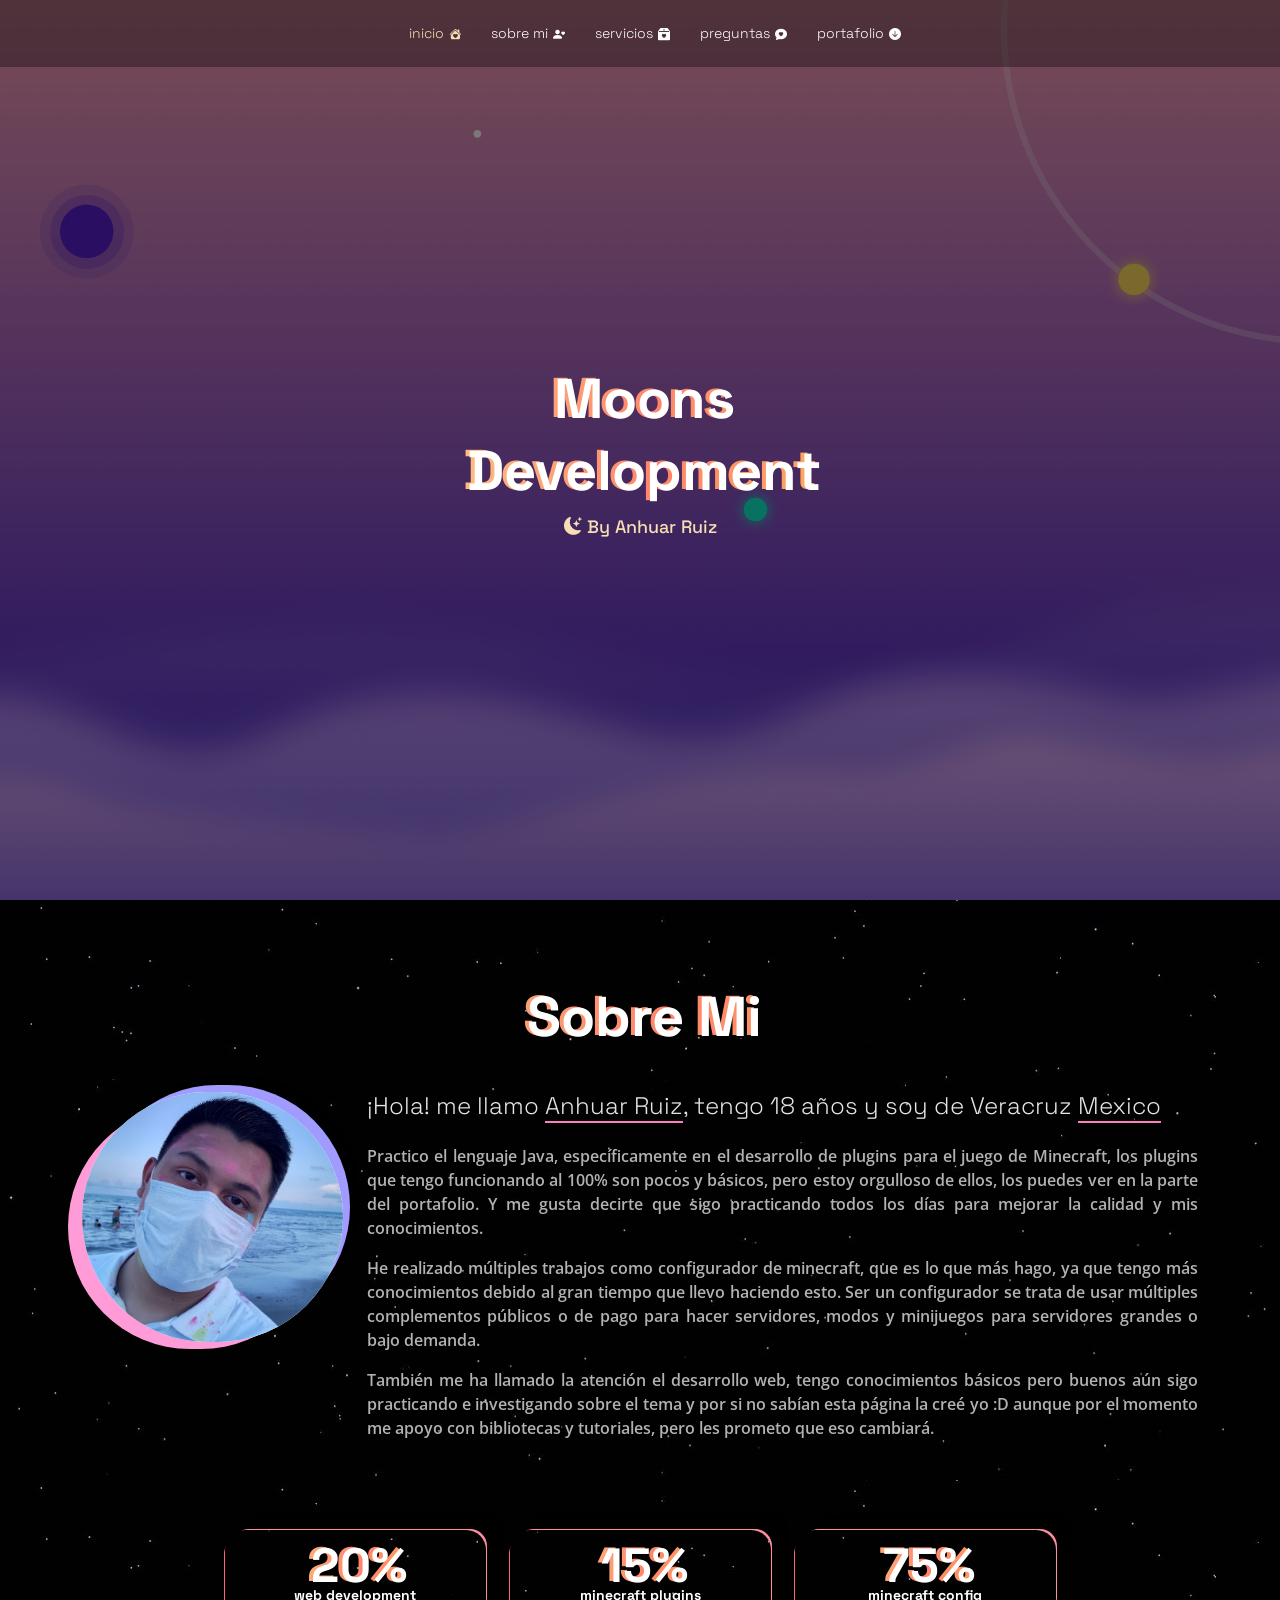
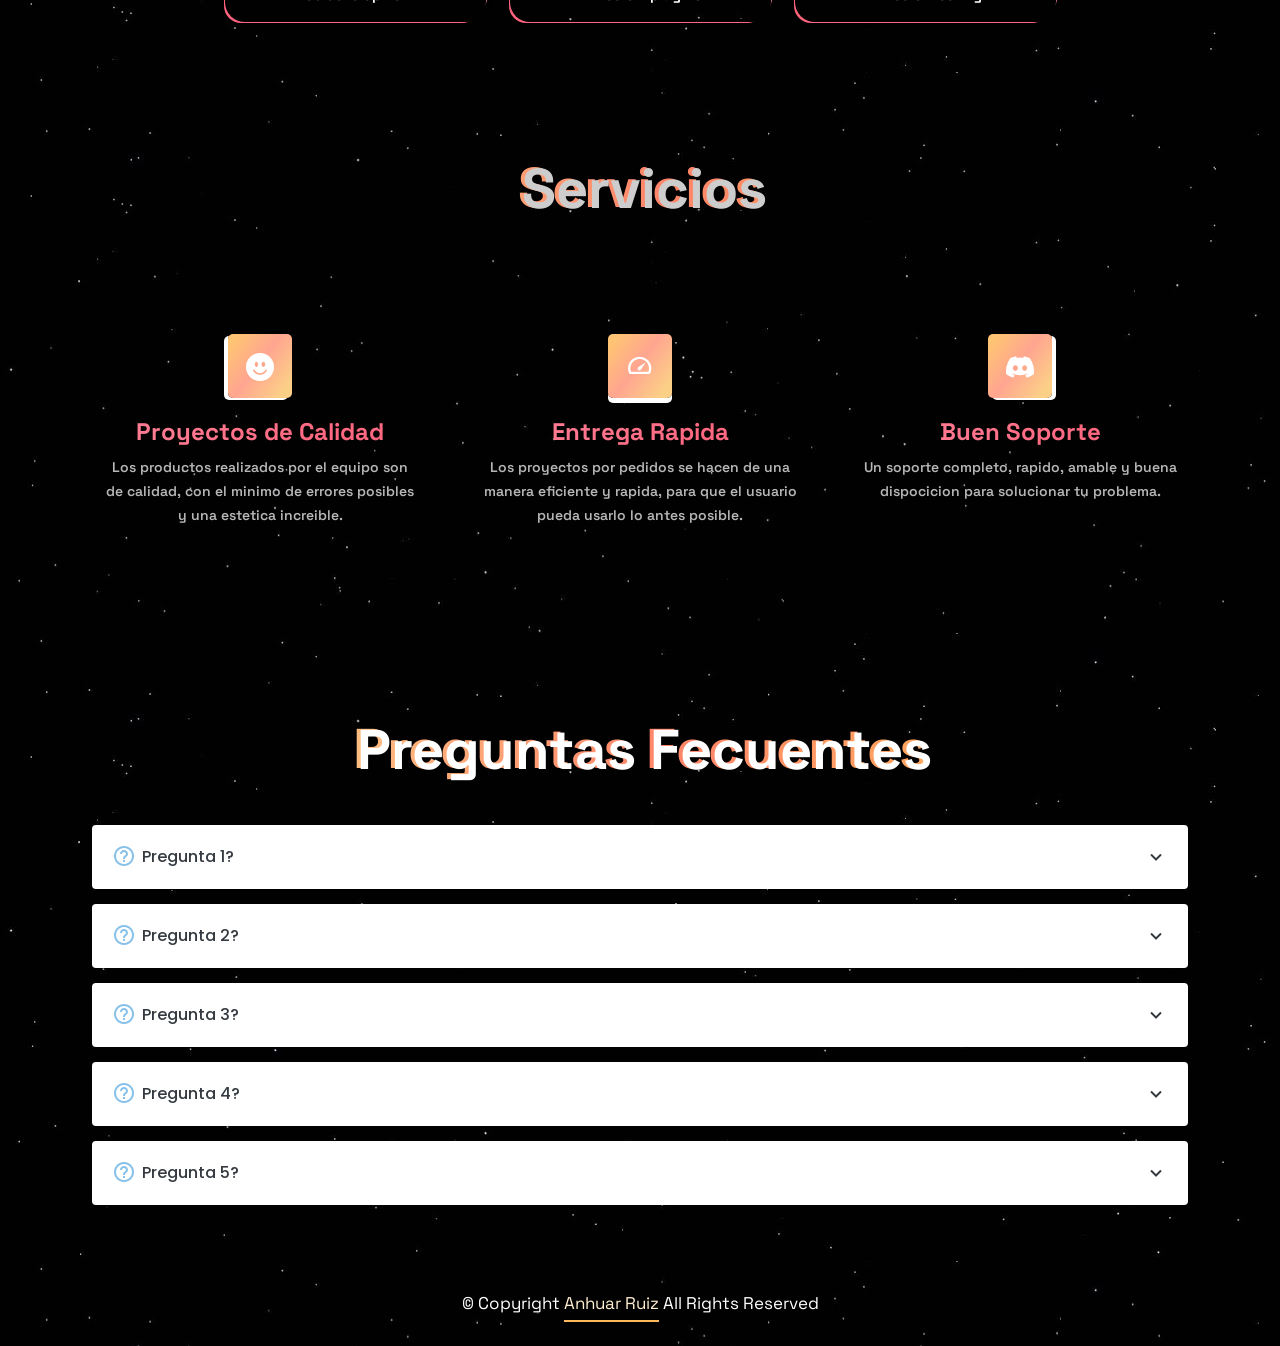
==== index.html @ 5a29cbae "Update - 10" ====
<!DOCTYPE html>
<html lang="en">

<head>
  <meta charset="utf-8">
  <meta content="width=device-width, initial-scale=1.0" name="viewport">

  <title>AnhuarRuiz - CuteWeb</title>
  <meta content="" name="description">
  <meta content="" name="keywords">

  <!-- Favicons -->
  <link href="assets/img/favicon.png" rel="icon">
  <link href="assets/img/apple-touch-icon.png" rel="apple-touch-icon">

  <!-- Google Fonts -->
  <link href="https://fonts.googleapis.com/css2?family=Space+Grotesk:wght@500&display=swap" rel="stylesheet">
  <link href="https://fonts.googleapis.com/css?family=Open+Sans:300,300i,400,400i,600,600i,700,700i|Raleway:300,300i,400,400i,500,500i,600,600i,700,700i|Poppins:300,300i,400,400i,500,500i,600,600i,700,700i" rel="stylesheet">

  <!-- Vendor CSS Files -->
  <link href="assets/vendor/aos/aos.css" rel="stylesheet">
  <link href="assets/vendor/bootstrap/css/bootstrap.min.css" rel="stylesheet">
  <link href="assets/vendor/bootstrap-icons/bootstrap-icons.css" rel="stylesheet">
  <link href="assets/vendor/boxicons/css/boxicons.min.css" rel="stylesheet">
  <link href="assets/vendor/glightbox/css/glightbox.min.css" rel="stylesheet">
  <link href="assets/vendor/remixicon/remixicon.css" rel="stylesheet">
  <link href="assets/vendor/swiper/swiper-bundle.min.css" rel="stylesheet">

  <!-- CSS File -->
  <link href="assets/css/style.css" rel="stylesheet">

</head>
 
<body> 

  <!-- ======= Header ======= -->
  <header id="header" class="fixed-top">
    <div class="container d-flex align-items-center justify-content-center">
      <nav id="navbar" class="navbar">
        <ul>
          <li><a class="nav-link scrollto active" data-aos="fade-down" href="#hero"><span>inicio</span><i class="bi bi-house-heart-fill"></i></a></li>
          <li><a class="nav-link scrollto" data-aos="fade-down" href="#about"><span>sobre mi</span><i class="bi bi-person-heart"></i></a></li>
          <li><a class="nav-link scrollto" data-aos="fade-down" href="#services"><span>servicios</span><i class="bi bi-box2-heart-fill"></i></a></li>
          <li><a class="nav-link scrollto" data-aos="fade-down" href="#faq"><span>preguntas</span><i class="bi bi-chat-heart-fill"></i></a></li>
          <li class="dropdown"><a data-aos="fade-down" href="#"><span>portafolio</span> <i class="bi bi-arrow-down-circle-fill"></i></a>
            <ul>
              <li><a href="#">minecraft plugins</a></li>
              <li><a href="#">minecraft configs</a></li>
              <li><a href="#">desarrollo web</a></li>
            </ul>
          </li>
        </ul>
        <i class="bi bi-list mobile-nav-toggle"></i>
      </nav><!-- .navbar -->

    </div>
  </header><!-- End Header -->
  <!-- ======= Hero Section ======= -->
  <section id="hero" class="d-flex align-items-center">
    <div class="container position-relative">
      <div class="row justify-content-center">
        <div class="col-xl-7 col-lg-9 text-center">
          <h1 data-aos="fade-right">Moons</h1>
          <h1 data-aos="fade-left">Development</h1>
          <h2 data-aos="fade-right"><i class="bi bi-moon-stars-fill">  </i>By Anhuar Ruiz</h2>
        </div>
      </div>
    </div>
  </section><!-- End Hero -->
  <main id="main">
    <!-- ======= About Section ======= -->
    <section id="about" class="about">
      <div class="container">
         <div>
          <h1 data-aos="fade-down">Sobre Mi</h1>
        </div>
        <div class="row">
          <div class="col-xl-3 col-lg-5 position-relative">
            <div class="member" data-aos="zoom-in">
              <div class="member-img">
                <img src="assets/img/all/me-1.jpg" class="img-fluid" alt="" >
              </div>
            </div>
          </div>
          <div class="col-xl-9 pt-3 pt-lg-0 content">
            <h3 data-aos="fade-left">¡Hola! me llamo <span>Anhuar Ruiz</span>, tengo 18 años y soy de Veracruz <span>Mexico</span></h3>

            <p data-aos="fade-right">
              Practico el lenguaje Java, específicamente en el desarrollo de plugins para el juego de Minecraft, 
              los plugins  que tengo funcionando al 100% son pocos y básicos, pero estoy orgulloso de ellos, los 
              puedes ver en la parte del  portafolio. Y me gusta decirte que sigo practicando todos los días para 
              mejorar la calidad y mis conocimientos.
            </p>
            <p data-aos="fade-left">
              He realizado múltiples trabajos como configurador de minecraft, que es lo que más hago, ya que tengo 
              más conocimientos  debido al gran tiempo que llevo haciendo esto. Ser un configurador se trata de usar 
              múltiples complementos públicos o de  pago para hacer servidores, modos y minijuegos para servidores 
              grandes o bajo demanda.
            </p>
            <p data-aos="fade-right">
              También me ha llamado la atención el desarrollo web, tengo conocimientos básicos pero buenos aún sigo 
              practicando e investigando sobre el tema y por si no sabían esta página la creé yo :D aunque por el momento 
              me apoyo con bibliotecas y tutoriales, pero les prometo que eso cambiará.
            </p>
          </div>
        </div>
      </div>
    </section><!-- End About Video Section -->

    <!-- ======= Counts Section ======= -->
    <section id="counts" class="counts "> 
      <div class="container">

        <div class="row justify-content-center" >

          <div class="col-lg-3 col-md-5 col-6 d-md-flex align-items-md-stretch" data-aos="fade-right">
            <div class="count-box">
              <span>20%</span>
              <p>web development</p>
            </div>
          </div>

          <div class="col-lg-3 col-md-5 col-6 d-md-flex align-items-md-stretch" data-aos="fade-up">
            <div class="count-box">
              <span>15%</span>
              <p>minecraft plugins</p>
            </div>
          </div>

          <div class="col-lg-3 col-md-5 col-6 d-md-flex align-items-md-stretch" data-aos="fade-left"> 
            <div class="count-box">
             <span>75%</span>
              <p>minecraft config</p>
            </div>
          </div>
        </div>
      </div>
    </section><!-- End Counts Section -->

    <!-- ======= Services Section ======= -->
    <section id="services" class="services ">
      <div class="container" data-aos="fade-up">

        <div>
          <h1 data-aos="zoom-in-down">Servicios</h1>
        </div> 
 
        <div class="row">
          <div class="col-lg-4 col-md-6 align-items-stretch" data-aos="fade-right">

            <div class="icon-box1"> 
              <div class="icon1"><i class="bi bi-emoji-smile-fill "></i></div>
              <h4>Proyectos de Calidad</h4>
              <p>Los productos realizados por el equipo son de calidad, con el minimo de errores posibles y una estetica increible.</p>
            </div>
          </div>
  
          <div class="col-lg-4 col-md-6 align-items-stretch mt-4 mt-md-0" data-aos="fade-up">

            <div class="icon-box2">
              <div class="icon2"><i class="bx bx-tachometer"></i></div>
              <h4>Entrega Rapida</h4>
              <p>Los proyectos por pedidos se hacen de una manera eficiente y rapida, para que el usuario pueda usarlo lo antes posible.</p>
            </div>
          </div>
  
          <div class="col-lg-4 col-md-6 align-items-stretch mt-4 mt-lg-0" data-aos="fade-left">

            <div class="icon-box3">
              <div class="icon3"><i class="bi bi-discord"></i></div>
              <h4>Buen Soporte</h4>
              <p>Un soporte completo, rapido, amable y buena dispocicion para solucionar tu problema.</p>
            </div>
          </div>
  
        </div>
  
      </div>
    </section><!-- End Services Section -->
    <!-- ======= Frequently Asked Questions Section ======= -->
    <section id="faq" class="faq ">
      <div class="container" data-aos="fade-up">

        <div>
          <h1>Preguntas Fecuentes</h1>
        </div>

        <div class="faq-list">
          <ul>
            <li data-aos="fade-up">
              <i class="bx bx-help-circle icon-help"></i> <a data-bs-toggle="collapse" data-bs-target="#faq-list-1" class="collapsed">Pregunta 1? <i class="bx bx-chevron-down icon-show"></i><i class="bx bx-chevron-up icon-close"></i></a>
              <div id="faq-list-1" class="collapse" data-bs-parent=".faq-list">
                <p>
                  Feugiat pretium nibh ipsum consequat. Tempus iaculis urna id volutpat lacus laoreet non curabitur gravida. Venenatis lectus magna fringilla urna porttitor rhoncus dolor purus non.
                </p>
              </div>
            </li>

            <li data-aos="fade-up" data-aos-delay="100">
              <i class="bx bx-help-circle icon-help"></i> <a data-bs-toggle="collapse" data-bs-target="#faq-list-2" class="collapsed">Pregunta 2? <i class="bx bx-chevron-down icon-show"></i><i class="bx bx-chevron-up icon-close"></i></a>
              <div id="faq-list-2" class="collapse" data-bs-parent=".faq-list">
                <p>
                  Dolor sit amet consectetur adipiscing elit pellentesque habitant morbi. Id interdum velit laoreet id donec ultrices. Fringilla phasellus faucibus scelerisque eleifend donec pretium. Est pellentesque elit ullamcorper dignissim. Mauris ultrices eros in cursus turpis massa tincidunt dui.
                </p>
              </div>
            </li>

            <li data-aos="fade-up" data-aos-delay="200">
              <i class="bx bx-help-circle icon-help"></i> <a data-bs-toggle="collapse" data-bs-target="#faq-list-3" class="collapsed">Pregunta 3? <i class="bx bx-chevron-down icon-show"></i><i class="bx bx-chevron-up icon-close"></i></a>
              <div id="faq-list-3" class="collapse" data-bs-parent=".faq-list">
                <p>
                  Eleifend mi in nulla posuere sollicitudin aliquam ultrices sagittis orci. Faucibus pulvinar elementum integer enim. Sem nulla pharetra diam sit amet nisl suscipit. Rutrum tellus pellentesque eu tincidunt. Lectus urna duis convallis convallis tellus. Urna molestie at elementum eu facilisis sed odio morbi quis
                </p>
              </div>
            </li>

            <li data-aos="fade-up" data-aos-delay="300">
              <i class="bx bx-help-circle icon-help"></i> <a data-bs-toggle="collapse" data-bs-target="#faq-list-4" class="collapsed">Pregunta 4? <i class="bx bx-chevron-down icon-show"></i><i class="bx bx-chevron-up icon-close"></i></a>
              <div id="faq-list-4" class="collapse" data-bs-parent=".faq-list">
                <p>
                  Molestie a iaculis at erat pellentesque adipiscing commodo. Dignissim suspendisse in est ante in. Nunc vel risus commodo viverra maecenas accumsan. Sit amet nisl suscipit adipiscing bibendum est. Purus gravida quis blandit turpis cursus in.
                </p>
              </div>
            </li>

            <li data-aos="fade-up" data-aos-delay="400">
              <i class="bx bx-help-circle icon-help"></i> <a data-bs-toggle="collapse" data-bs-target="#faq-list-5" class="collapsed">Pregunta 5? <i class="bx bx-chevron-down icon-show"></i><i class="bx bx-chevron-up icon-close"></i></a>
              <div id="faq-list-5" class="collapse" data-bs-parent=".faq-list">
                <p>
                  Laoreet sit amet cursus sit amet dictum sit amet justo. Mauris vitae ultricies leo integer malesuada nunc vel. Tincidunt eget nullam non nisi est sit amet. Turpis nunc eget lorem dolor sed. Ut venenatis tellus in metus vulputate eu scelerisque.
                </p>
              </div>
            </li>

          </ul>
        </div>

      </div>
    </section><!-- End Frequently Asked Questions Section -->

    <!-- ======= Footer ======= -->
    <footer id="footer" class="footer">
      <div class="container" >
        <div class="copyright" >
          &copy; Copyright <span>Anhuar Ruiz</span> All Rights Reserved
        </div>
      </div>
    </footer><!-- End  Footer -->

  </main><!-- End #main -->
  

  <div id="preloader"></div>
  <a href="#" class="back-to-top d-flex align-items-center justify-content-center"></a>

  <!-- Vendor JS Files -->
  <script src="assets/vendor/purecounter/purecounter_vanilla.js"></script>
  <script src="assets/vendor/aos/aos.js"></script>
  <script src="assets/vendor/bootstrap/js/bootstrap.bundle.min.js"></script>
  <script src="assets/vendor/glightbox/js/glightbox.min.js"></script>
  <script src="assets/vendor/isotope-layout/isotope.pkgd.min.js"></script>
  <script src="assets/vendor/swiper/swiper-bundle.min.js"></script>
  <script src="assets/vendor/php-email-form/validate.js"></script>

  <!-- Template Main JS File -->
  <script src="assets/js/main.js"></script>

</body>

</html>
---- assets/css/style.css ----
/*--------------------------------------------------------------
# General
--------------------------------------------------------------*/
body {
  font-family: "Open Sans", sans-serif;
  color: #444444;
}

a {
  color: #2487ce;
  text-decoration: none;
}

a:hover {
  color: #469fdf;
  text-decoration: none;
}

h1,
h2,
h3,
h4,
h5,
h6 {
  font-family: "Raleway", sans-serif;
}

/*--------------------------------------------------------------
# Back to top button
--------------------------------------------------------------*/
.back-to-top {
  position: fixed;
  visibility: hidden;
  opacity: 0;
  right: 15px;
  bottom: 15px;
  z-index: 996;
  background: url(../img/all/cohete.png) top right no-repeat;
  width: 32px;
  height: 32px;
  border-radius: 4px; 
  transition: all 0.4s;
}

.back-to-top i {
  font-size: 28px;
  color: #fff;
  line-height: 0;
}

.back-to-top:hover {
  filter: grayscale(60%);
}

.back-to-top.active {
  visibility: visible;
  opacity: 1;
}
/*--------------------------------------------------------------
# Preloader
--------------------------------------------------------------*/
#preloader {
  position: fixed;
  top: 0;
  left: 0;
  right: 0;
  bottom: 0;
  z-index: 9999;
  overflow: hidden;
  background: #fff;
}

#preloader:before {
  content: "";
  position: fixed;
  top: calc(50% - 30px);
  left: calc(50% - 30px);
  border: 6px solid #2487ce;
  border-top-color: #fff;
  border-bottom-color: #fff;
  border-radius: 50%;
  width: 60px;
  height: 60px;
  -webkit-animation: animate-preloader 1s linear infinite;
  animation: animate-preloader 1s linear infinite;
}

@-webkit-keyframes animate-preloader {
  0% {
    transform: rotate(0deg);
  }

  100% {
    transform: rotate(360deg);
  }
}

@keyframes animate-preloader {
  0% {
    transform: rotate(0deg);
  }

  100% {
    transform: rotate(360deg);
  }
}

/*--------------------------------------------------------------
# Disable aos animation delay on mobile devices
--------------------------------------------------------------*/
@media screen and (max-width: 768px) {
  [data-aos-delay] {
    transition-delay: 0 !important;
  }
}

/*--------------------------------------------------------------
# Header
--------------------------------------------------------------*/
#header {
  transition: all 0.5s;
  z-index: 997;
  padding: 13px;
  background-color: rgba(0, 0, 0, 0.336);

}
#header.header-scrolled {
  background-color: rgba(0, 0, 0, 0.862);
}
 
section {
  padding: 40px 0;
  overflow: hidden;
  background: url(../img/all/bg.jpg);
}
::-webkit-scrollbar{
  width: 5px;
}
::-webkit-scrollbar-track{
  background: rgb(255, 255, 255);
}
::-webkit-scrollbar-thumb{
  background-color: rgb(133,26,232);
  background: linear-gradient(94.23deg,#fccf87 12.41%,#ff8469 52.55%,#ffb85b 89.95%);
  border-radius: 5px;
}
/*--------------------------------------------------------------
# Navigation Menu
--------------------------------------------------------------*/
/**
* Desktop Navigation 
*/
.navbar {
  padding: 0;
}

.navbar ul {
  margin: 0;
  padding: 0;
  display: flex;
  list-style: none;
  align-items: center;
}

.navbar li {
  position: relative;
}

.navbar a,
.navbar a:focus {
  display: flex;
  align-items: center;
  justify-content: space-between;
  padding: 10px 0 10px 30px;
  font-size: 14px;
  font-weight: 200;
  font-family: 'Space Grotesk', sans-serif;
  color: #ffffff;
  white-space: nowrap;
  transition: 0.3s;
}

.navbar a i,
.navbar a:focus i {
  font-size: 12px;
  line-height: 0;
  margin-left: 5px;
}

.navbar a:hover,
.navbar .active,
.navbar .active:focus,
.navbar li:hover>a {
  color: wheat;
}
.navbar .dropdown ul {
  display: block;
  position: absolute;
  left: 1px;
  top: calc(100% + 30px);
  margin-top: 13px;
  padding: 10px 0;
  z-index: 99;
  background-color: rgba(0, 0, 0, 0.336);
  opacity: 0;
  visibility: hidden;
  transition: 0.3s;
  border-radius: 4px;
}

.navbar .dropdown ul li {
  min-width: 130px;
}

.navbar .dropdown ul a {
  padding: 10px 20px;
  text-transform: none;
}

.navbar .dropdown ul a i {
  font-size: 12px;
}

.navbar .dropdown ul a:hover,
.navbar .dropdown ul .active:hover,
.navbar .dropdown ul li:hover>a {
  color: #2487ce;
}

.navbar .dropdown:hover>ul {
  opacity: 1;
  top: 100%;
  visibility: visible;
}

.navbar .dropdown .dropdown ul {
  top: 0;
  left: calc(100% - 30px);
  visibility: hidden;
}

.navbar .dropdown .dropdown:hover>ul {
  opacity: 1;
  top: 0;
  left: 100%;
  visibility: visible;
}

@media (max-width: 1366px) {
  .navbar .dropdown .dropdown ul {
    left: -90%;
  }

  .navbar .dropdown .dropdown:hover>ul {
    left: -100%;
  }
}

/**
* Mobile Navigation 
*/
.mobile-nav-toggle {
  color: #ffffff;
  font-size: 30px;
  cursor: pointer;
  display: none;
  line-height: 0;
  transition: 0.5s;
}

.mobile-nav-toggle.bi-x {
  color: #fff;
}

@media (max-width: 991px) {
  .mobile-nav-toggle {
    display: block;
  }

  .navbar ul {
    display: none;
  }
}

.navbar-mobile {
  position: fixed;
  overflow: hidden;
  top: 0;
  right: 0;
  left: 0;
  bottom: 0;
  background-color: rgba(0, 0, 0, 0.336);
  transition: 0.3s;
  z-index: 999;
}

.navbar-mobile .mobile-nav-toggle {
  position: absolute;
  top: 15px;
  right: 15px;
}

.navbar-mobile ul {
  display: block;
  position: absolute;
  top: 55px;
  right: 15px;
  left: 15px;
  padding: 10px 0;
  background-color: rgba(0, 0, 0, 0.336);
  border-radius: 20px;
  overflow-y: auto;
  transition: 0.3s;
}

.navbar-mobile a,
.navbar-mobile a:focus {
  padding: 10px 20px;
  font-size: 15px;
  color: white;
}

.navbar-mobile a:hover,
.navbar-mobile .active,
.navbar-mobile li:hover>a {
  color: wheat;
}

.navbar-mobile .getstarted,
.navbar-mobile .getstarted:focus {
  margin: 15px;
}

.navbar-mobile .dropdown ul {
  position: static;
  display: none;
  margin: 10px 20px;
  padding: 10px 0;
  z-index: 99;
  opacity: 1;
  visibility: visible;
  background: #fff;
  box-shadow: 0px 0px 30px rgba(127, 137, 161, 0.25);
}

.navbar-mobile .dropdown ul li {
  min-width: 200px;
}

.navbar-mobile .dropdown ul a {
  padding: 10px 20px;
}

.navbar-mobile .dropdown ul a i {
  font-size: 12px;
}

.navbar-mobile .dropdown ul a:hover,
.navbar-mobile .dropdown ul .active:hover,
.navbar-mobile .dropdown ul li:hover>a {
  color: #2487ce;
}

.navbar-mobile .dropdown>.dropdown-active {
  display: block;
}

/*--------------------------------------------------------------
# Hero Section
--------------------------------------------------------------*/
#hero {
  width: 100%;
  height: 100vh;
  position: relative;
  background: url("../img/all/3.png") top center;
  background-size: cover;
  position: relative;
}

#hero:before {
  content: "";
  background: rgba(0, 0, 0, 0.527);
  position: absolute;
  bottom: 0;
  top: 0; 
  left: 0;
  right: 0;
}

#hero .container {
  padding-top: 0;
}

#hero h1 {
  margin: 0;
  font-size: 56px;
  font-weight: 700;
  line-height: 72px;
  background: linear-gradient(94.23deg,#fccf87 12.41%,#ff8469 52.55%,#ffb85b 89.95%);
  -webkit-background-clip: text;
  -webkit-text-fill-color: transparent;
  font-family: 'Space Grotesk', sans-serif;
  text-shadow: white 4px 1px;
}

#hero h2 {
  color: wheat;
  margin: 10px 0 0 0;
  font-size: 18px;
  font-family: 'Space Grotesk', sans-serif;
}

#hero .icon-boxes {
  margin-top: 100px;
}

#hero .icon-box {
  padding: 50px 30px;
  position: relative;
  overflow: hidden;
  background: #fff;
  box-shadow: 0 0 29px 0 rgba(18, 66, 101, 0.08);
  transition: all 0.3s ease-in-out;
  border-radius: 8px;
  z-index: 1;
}

#hero .icon-box .title {
  font-weight: 700;
  margin-bottom: 15px;
  font-size: 18px;
}

#hero .icon-box .title a {
  color: #124265;
  transition: 0.3s;
}

#hero .icon-box .description {
  font-size: 15px;
  line-height: 28px;
  margin-bottom: 0;
}

#hero .icon-box .icon {
  margin-bottom: 20px;
  padding-top: 10px;
  display: inline-block;
  transition: all 0.3s ease-in-out;
  font-size: 36px;
  line-height: 1;
  color: #2487ce;
}

#hero .icon-box:hover {
  transform: scale(1.08);
}

#hero .icon-box:hover .title a {
  color: #2487ce;
}

@media (min-width: 1024px) {
  #hero {
    background-attachment: fixed;
  }
}

@media (max-height: 800px) {
  #hero {
    background-attachment: fixed;
  }
}

@media (max-width: 992px) {
  #hero {
    background-attachment: fixed;
  }

  #hero h1 {
    font-size: 38px;
    line-height: 36px;
  }

  #hero h2 {
    font-size: 15px;
    line-height: 24px;
  }
}

/*--------------------------------------------------------------
# Sections General
--------------------------------------------------------------*/

/*--------------------------------------------------------------
# About
--------------------------------------------------------------*/

.about .content {
  font-size: 15px;
}
.about .content ul {
  list-style: none;
  padding: 0;
}

.about .content ul li {
  padding-bottom: 10px;
  padding-left: 28px;
  position: relative;
}

.about .content ul i {
  font-size: 24px;
  color: #2487ce;
  position: absolute;
  left: 0;
  top: -2px;
}

.about .content p:last-child {
  margin-bottom: 0;
}
.about h1{
  margin: 40px;
  font-size: 56px;
  font-weight: 700;
  line-height: 72px;
  background: linear-gradient(94.23deg,#fccf87 12.41%,#ff8469 52.55%,#ffb85b 89.95%);
  -webkit-background-clip: text;
  -webkit-text-fill-color: transparent;
  font-family: 'Space Grotesk', sans-serif;
  text-shadow: white 4px 1px;
  text-align: center;
}
.about .content h3 {
  font-weight: 200;
  font-size: 24px;
  font-family: 'Space Grotesk', sans-serif;
  color: #e4e4e4;
  padding-bottom: 15px;
}
.about .content h3 span{
  border-bottom: 2px solid #ff7ebe;
}
.about p{
  color: rgb(179, 178, 178);
  font-size: 16px;
  text-align: justify;
  font-weight: 600;
}
.about .member {
  margin-bottom: 20px;
  overflow: hidden; 
  text-align: center;
  border-radius: 180px;
  background: #fff;
  box-shadow: 10px -10px 0 -3px rgb(162, 155, 255), 10px -10px black, -17px 10px 0 -3px rgb(255, 155, 215), 20px -20px 0 -3px black;
}

.about .member .member-img {
  position: relative;
  overflow: hidden;
}
@media (max-width: 992px) {
  .about h1 {
    font-size: 38px;
    line-height: 36px;
  }

  .about h2 {
    font-size: 18px;
    line-height: 24px;
  }
}

/*--------------------------------------------------------------
# Counts
--------------------------------------------------------------*/
.counts {
  padding: 50px 0;
}

.counts .count-box {
  width: 100%;
  text-align: center;
  border-radius: 20px;
   box-shadow: 4px -4px 0 -3px rgb(255, 141, 160), 10px -10px black, -4px 4px 0 -3px rgb(255, 100, 126), 20px -20px 0 -3px black;
}

.counts .count-box span {
  font-size: 48px;
  padding-top: 15px;
  line-height: 40px;
  display: block;
  font-weight: 1000; 
  background: linear-gradient(94.23deg,#fccf87 12.41%,#ff8469 52.55%,#ffb85b 89.95%);
  -webkit-background-clip: text;
  -webkit-text-fill-color: transparent;
  font-family: 'Space Grotesk', sans-serif;
  text-shadow: white 4px 1px;
  text-align: center;
}

.counts .count-box p {
  font-family: 'Space Grotesk', sans-serif;
  font-weight: 700;
  font-size: 14px;
  color: #ffffff;
}
/*--------------------------------------------------------------
# Services
--------------------------------------------------------------*/
/* 
1
*/
.services .icon-box1 {
  text-align: center;
  padding: 20px 20px;
  transition: all ease-in-out 0.3s;
  border-radius: 20px;
}

.services .icon-box1 .icon1 {
  margin: 0 auto;
  width: 64px;
  height: 64px;
  background: linear-gradient(307deg,#fccf87 12.41%,#ffa590 52.55%,#ffc374 89.95%);
  box-shadow: white -4px 2px;
  border-radius: 5px;
  transition: all 0.3s ease-out 0s;
  display: flex;
  align-items: center;
  justify-content: center;
  margin-bottom: 20px;
  transform-style: preserve-3d;
}

.services .icon-box1 .icon1 i {
  color: #fff;
  font-size: 28px;
}
.services .icon-box1 h4 {
  font-family: 'Space Grotesk', sans-serif;
  font-weight: 900;
  font-size: 24px;
  background: -webkit-linear-gradient(329deg, rgb(255, 123, 145) 20%, rgb(255, 104, 129) 70%);
  -webkit-background-clip: text;
  background-clip: text;
  -webkit-text-fill-color: transparent;
  
}

.services .icon-box1 p {
  font-family: 'Space Grotesk', sans-serif;
  line-height: 24px;
  font-size: 14px;
  color: rgb(182, 182, 182);
  font-weight: 600;
}
/* 
2
*/
.services .icon-box2 {
  text-align: center;
  padding: 20px 20px;
  transition: all ease-in-out 0.3s;
  border-radius: 20px;
  padding-bottom: 50px;
}

.services .icon-box2 .icon2 {
  margin: 0 auto;
  width: 64px;
  height: 64px;
  background: linear-gradient(307deg,#fccf87 12.41%,#ffa590 52.55%,#ffc374 89.95%);
  box-shadow: white 0 5px;
  border-radius: 5px;
  transition: all 0.3s ease-out 0s;
  display: flex;
  align-items: center;
  justify-content: center;
  margin-bottom: 20px;
  transform-style: preserve-3d;
}

.services .icon-box2 .icon2 i {
  color: #fff;
  font-size: 28px;
}
.services .icon-box2 h4 {
  font-family: 'Space Grotesk', sans-serif;
  font-weight: 900;
  font-size: 24px;
  background: -webkit-linear-gradient(329deg, rgb(255, 123, 145) 20%, rgb(255, 104, 129) 70%);
  -webkit-background-clip: text;
  background-clip: text;
  -webkit-text-fill-color: transparent;
}

.services .icon-box2 p {
  font-family: 'Space Grotesk', sans-serif;
  line-height: 24px;
  font-size: 14px;
  color: rgb(182, 182, 182);
  font-weight: 600;
}
/* 
3
*/
.services .icon-box3 {
  text-align: center;
  padding: 20px 20px;
  transition: all ease-in-out 0.3s;
  border-radius: 20px;
  padding-bottom: 50px;
}

.services .icon-box3 .icon3 {
  margin: 0 auto;
  width: 64px;
  height: 64px;
  background: linear-gradient(307deg,#fccf87 12.41%,#ffa590 52.55%,#ffc374 89.95%);
  box-shadow: white 4px 2px;
  border-radius: 5px;
  transition: all 0.3s ease-out 0s; 
  display: flex;
  align-items: center;
  justify-content: center;
  margin-bottom: 20px;
  transform-style: preserve-3d;
}

.services .icon-box3 .icon3 i {
  color: #fff;
  font-size: 28px;
}
.services .icon-box3 h4 {
  font-family: 'Space Grotesk', sans-serif;
  font-weight: 900;
  font-size: 24px;
  background: -webkit-linear-gradient(329deg, rgb(255, 123, 145) 20%, rgb(255, 104, 129) 70%);
  -webkit-background-clip: text;
  background-clip: text;
  -webkit-text-fill-color: transparent;
}

.services .icon-box3 p {
  font-family: 'Space Grotesk', sans-serif;
  line-height: 24px;
  font-size: 14px;
  color: rgb(182, 182, 182);
  font-weight: 600;
}
.services h1{
  margin: 40px;
  font-size: 56px;
  font-weight: 700;
  line-height: 72px;
  background: linear-gradient(94.23deg,#fccf87 12.41%,#ff8469 52.55%,#ffb85b 89.95%);
  -webkit-background-clip: text;
  -webkit-text-fill-color: transparent;
  font-family: 'Space Grotesk', sans-serif;
  text-shadow: rgb(205, 205, 205) 4px 1px;
  text-align: center;
  padding-bottom: 50px;
  
}
/*--------------------------------------------------------------
# Frequently Asked Questions
--------------------------------------------------------------*/
.faq .faq-list {
  padding: 0 10px;
}

.faq .faq-list ul {
  padding: 0;
  list-style: none;
}

.faq .faq-list li+li {
  margin-top: 15px;
}

.faq .faq-list li {
  padding: 20px;
  background: #fff;
  border-radius: 4px;
  position: relative;
}

.faq .faq-list a {
  display: block;
  position: relative;
  font-family: "Poppins", sans-serif;
  font-size: 16px;
  line-height: 24px;
  font-weight: 500;
  padding: 0 30px;
  outline: none;
  cursor: pointer;
}

.faq .faq-list .icon-help {
  font-size: 24px;
  position: absolute;
  right: 0;
  left: 20px;
  color: #87c1ea;
}

.faq .faq-list .icon-show,
.faq .faq-list .icon-close {
  font-size: 24px;
  position: absolute;
  right: 0;
  top: 0;
}

.faq .faq-list p {
  margin-bottom: 0;
  padding: 10px 0 0 0;
  text-align: justify;
}

.faq .faq-list .icon-show {
  display: none;
}

.faq .faq-list a.collapsed {
  color: #343a40;
}

.faq .faq-list a.collapsed:hover {
  color: #2487ce;
}

.faq .faq-list a.collapsed .icon-show {
  display: inline-block;
}

.faq .faq-list a.collapsed .icon-close {
  display: none;
}
.faq h1{
  margin: 40px;
  font-size: 56px;
  font-weight: 700;
  line-height: 72px;
  background: linear-gradient(94.23deg,#fccf87 12.41%,#ff8469 52.55%,#ffb85b 89.95%);
  -webkit-background-clip: text;
  -webkit-text-fill-color: transparent;
  font-family: 'Space Grotesk', sans-serif;
  text-shadow: white 4px 1px;
  text-align: center;

@media (max-width: 1200px) {
  .faq .faq-list {
    padding: 0;
  }
}
}
/*--------------------------------------------------------------
# Footer
--------------------------------------------------------------*/
#footer {
  padding: 0 0 30px 0;
  font-size: 14px;
  background: url(../img/all/bg.jpg);
}
#footer .copyright {
  text-align: center;
  padding-top: 30px;
  font-size: 17px;
  font-weight: 10px;
  font-family: 'Space Grotesk', sans-serif;
  color: white;
}
#footer .copyright span {
  color: rgb(255, 239, 209);
  border-bottom: 2px solid #ffb85b;
  padding-bottom: 6px;
}
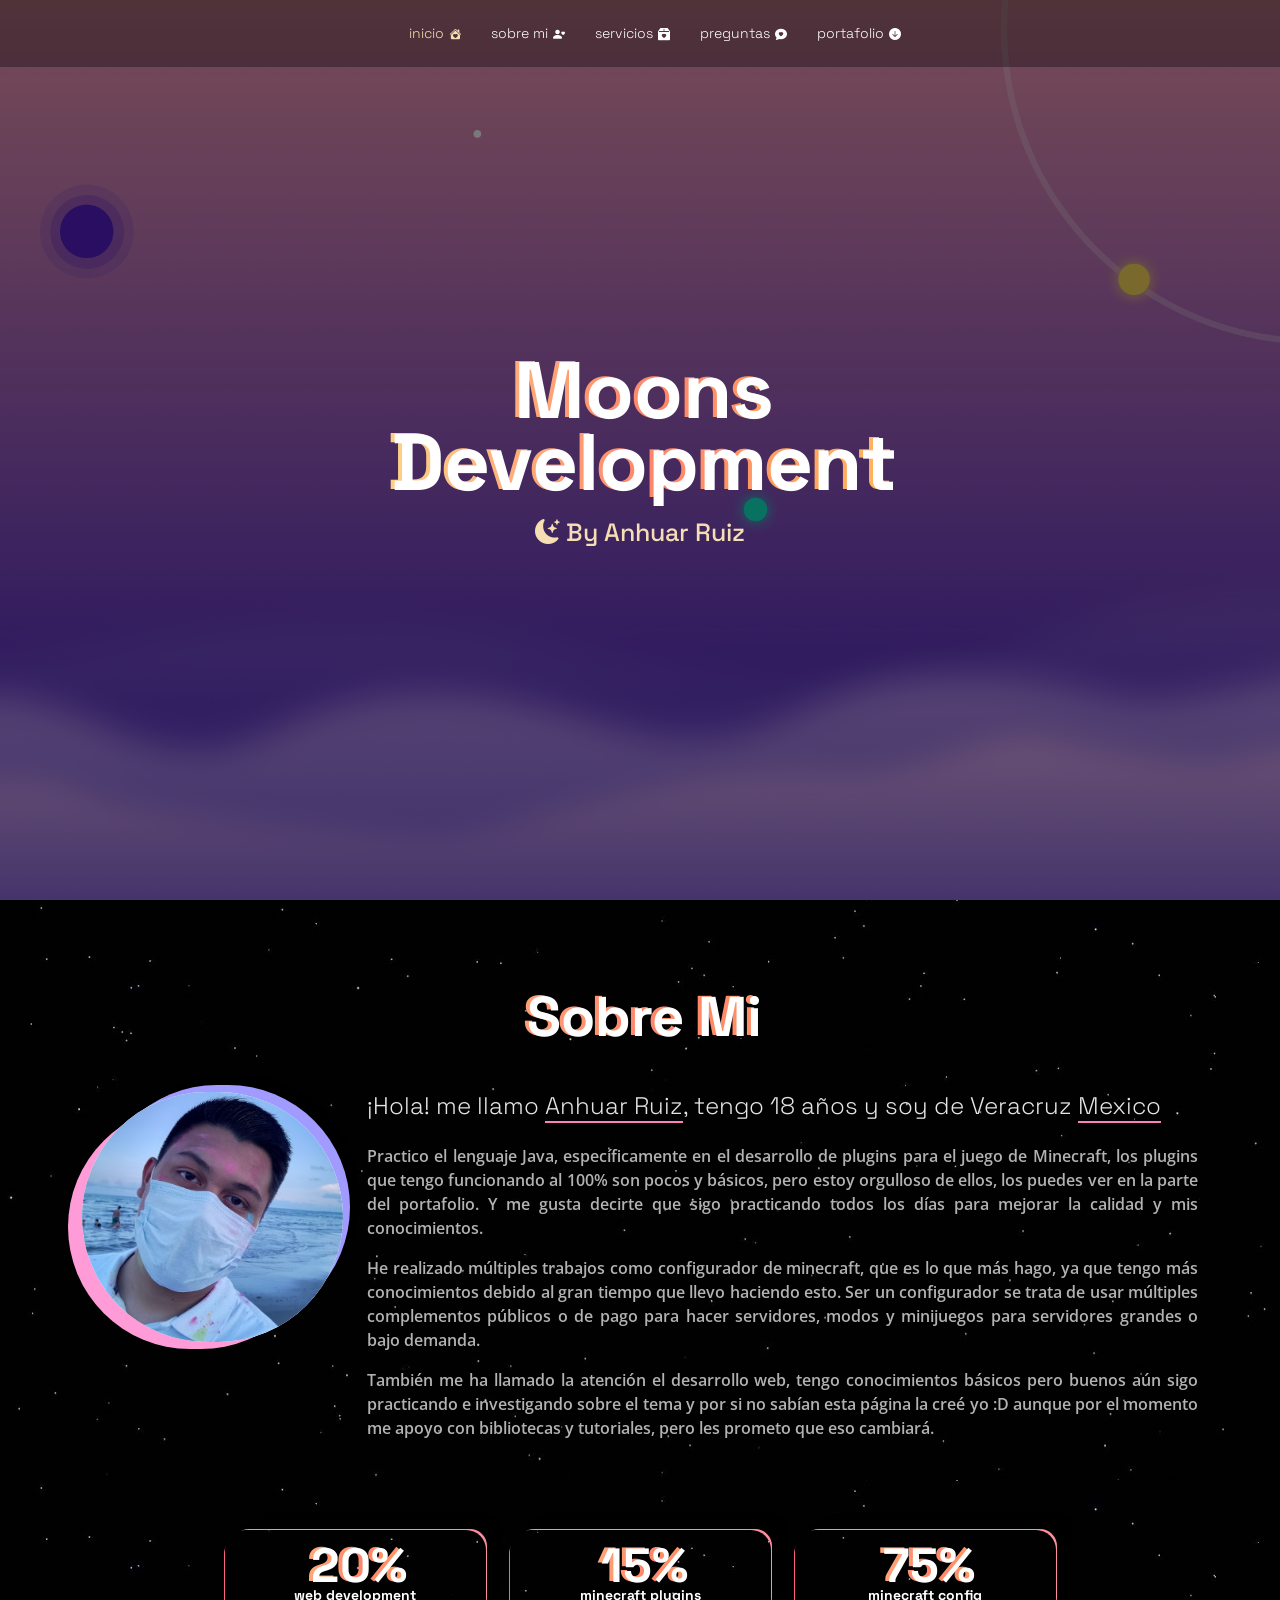
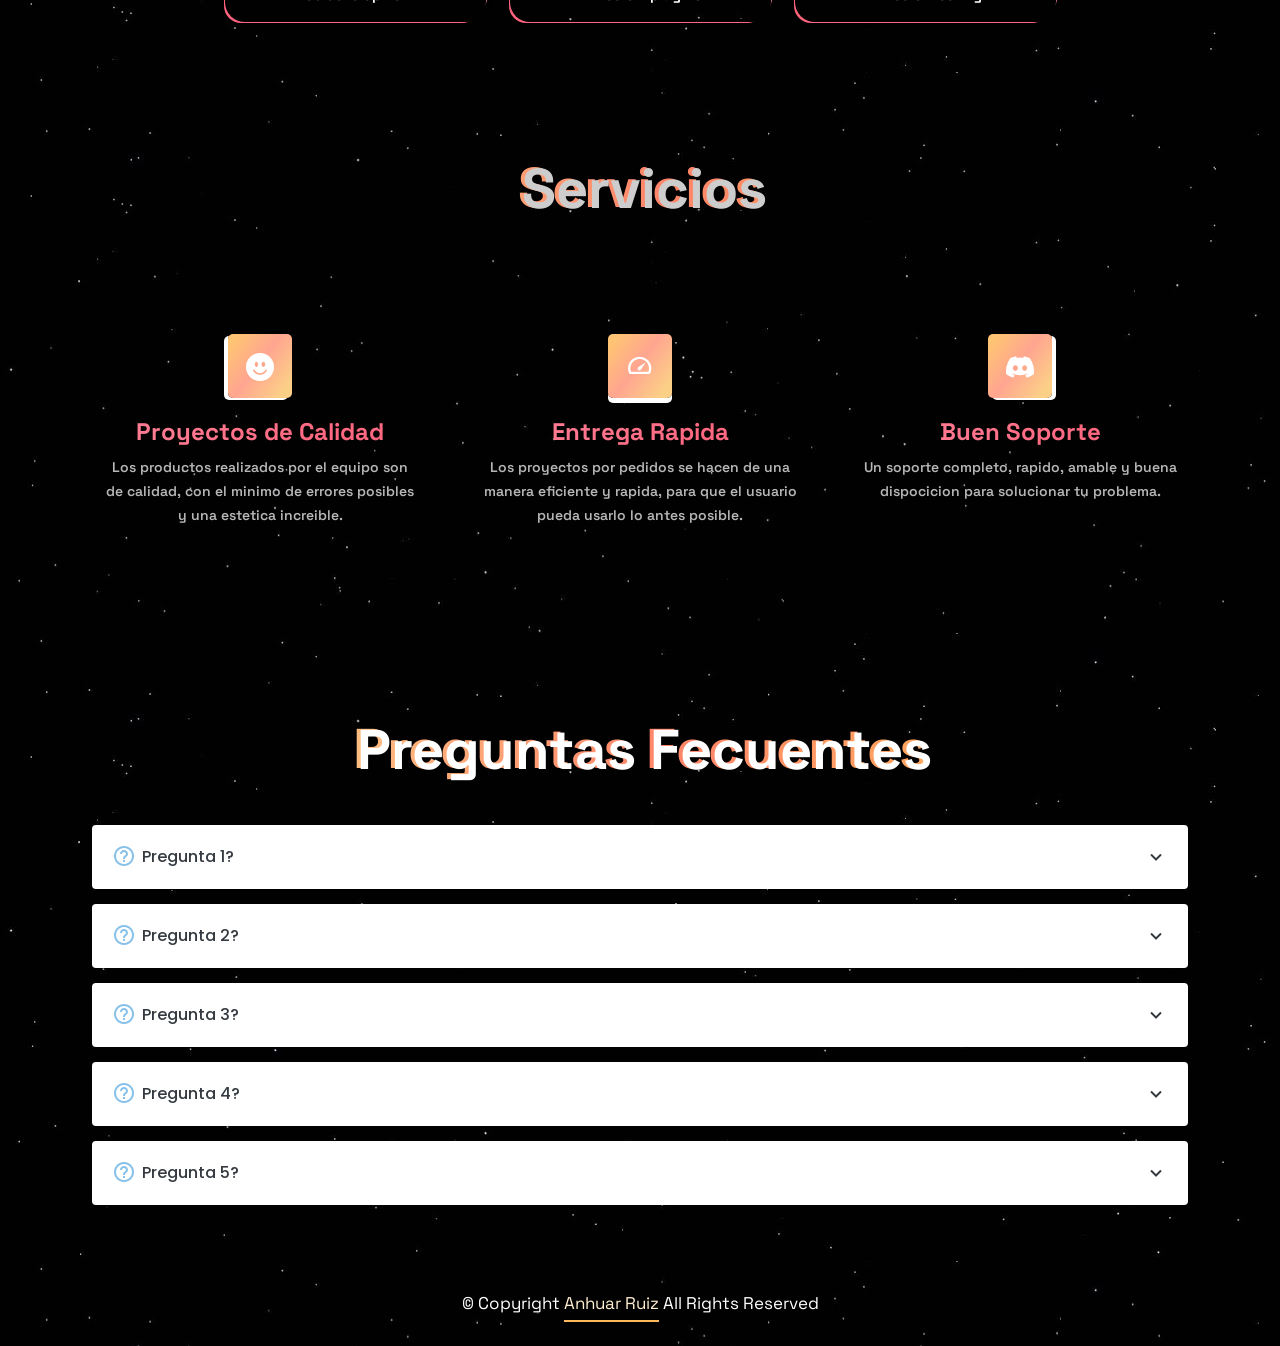
==== commit ba3f3f3a: "Update - 12" ====
--- a/index.html
+++ b/index.html
@@ -78,7 +78,7 @@
           <div class="col-xl-3 col-lg-5 position-relative">
             <div class="member" data-aos="zoom-in">
               <div class="member-img">
-                <img src="assets/img/all/me-1.jpg" class="img-fluid" alt="" >
+                <img src="assets/img/me-1.jpg" class="img-fluid" alt="" >
               </div>
             </div>
           </div>
--- a/assets/css/style.css
+++ b/assets/css/style.css
@@ -35,7 +35,7 @@
   right: 15px;
   bottom: 15px;
   z-index: 996;
-  background: url(../img/all/cohete.png) top right no-repeat;
+  background: url(../img/cohete.png) top right no-repeat;
   width: 32px;
   height: 32px;
   border-radius: 4px; 
@@ -131,7 +131,7 @@
 section {
   padding: 40px 0;
   overflow: hidden;
-  background: url(../img/all/bg.jpg);
+  background: url(../img//bg.jpg);
 }
 ::-webkit-scrollbar{
   width: 5px;
@@ -338,9 +338,8 @@
   padding: 10px 0;
   z-index: 99;
   opacity: 1;
+  border-radius: 20px;
   visibility: visible;
-  background: #fff;
-  box-shadow: 0px 0px 30px rgba(127, 137, 161, 0.25);
 }
 
 .navbar-mobile .dropdown ul li {
@@ -372,7 +371,7 @@
   width: 100%;
   height: 100vh;
   position: relative;
-  background: url("../img/all/3.png") top center;
+  background: url("../img/3.png") top center;
   background-size: cover;
   position: relative;
 }
@@ -393,7 +392,7 @@
 
 #hero h1 {
   margin: 0;
-  font-size: 56px;
+  font-size: 80px;
   font-weight: 700;
   line-height: 72px;
   background: linear-gradient(94.23deg,#fccf87 12.41%,#ff8469 52.55%,#ffb85b 89.95%);
@@ -405,8 +404,8 @@
 
 #hero h2 {
   color: wheat;
-  margin: 10px 0 0 0;
-  font-size: 18px;
+  margin: 20px 0 0 0;
+  font-size: 25px;
   font-family: 'Space Grotesk', sans-serif;
 }
 
@@ -478,12 +477,12 @@
   }
 
   #hero h1 {
-    font-size: 38px;
+    font-size: 46px;
     line-height: 36px;
   }
 
   #hero h2 {
-    font-size: 15px;
+    font-size: 20px;
     line-height: 24px;
   }
 }
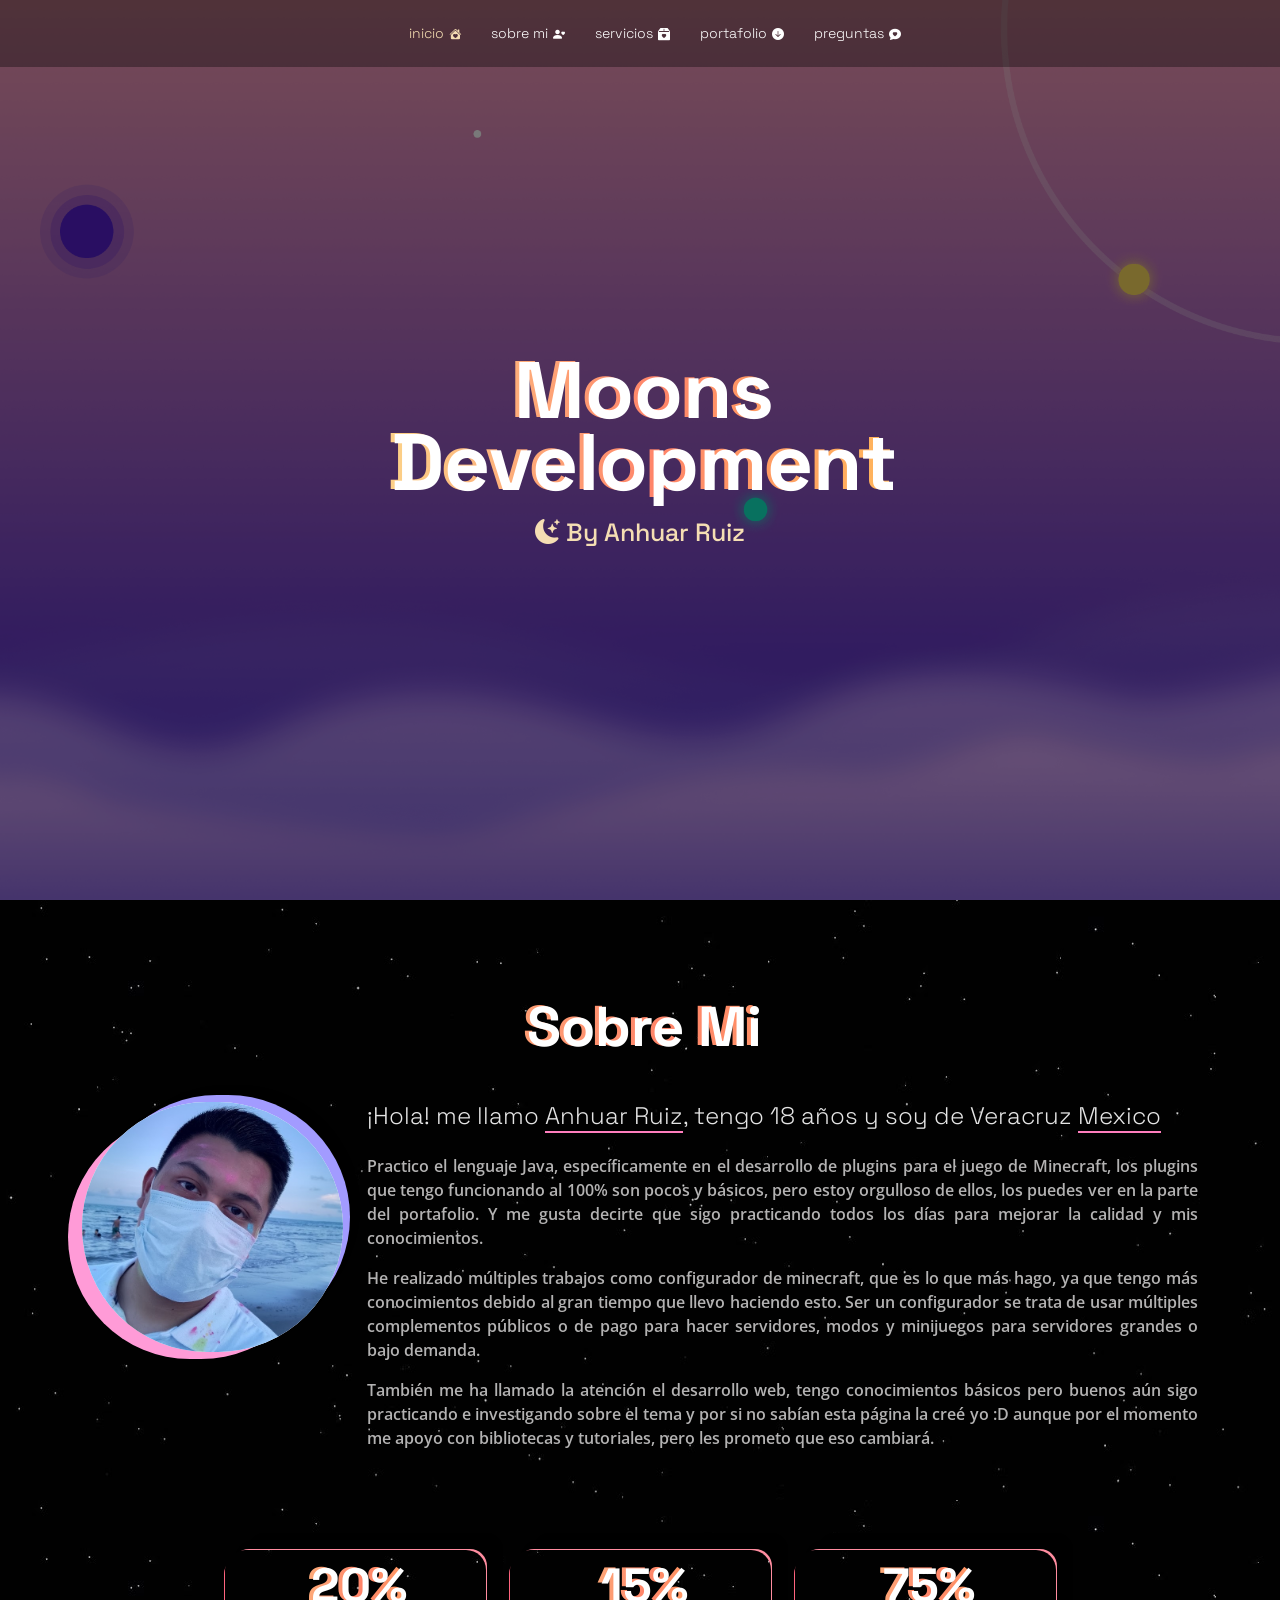
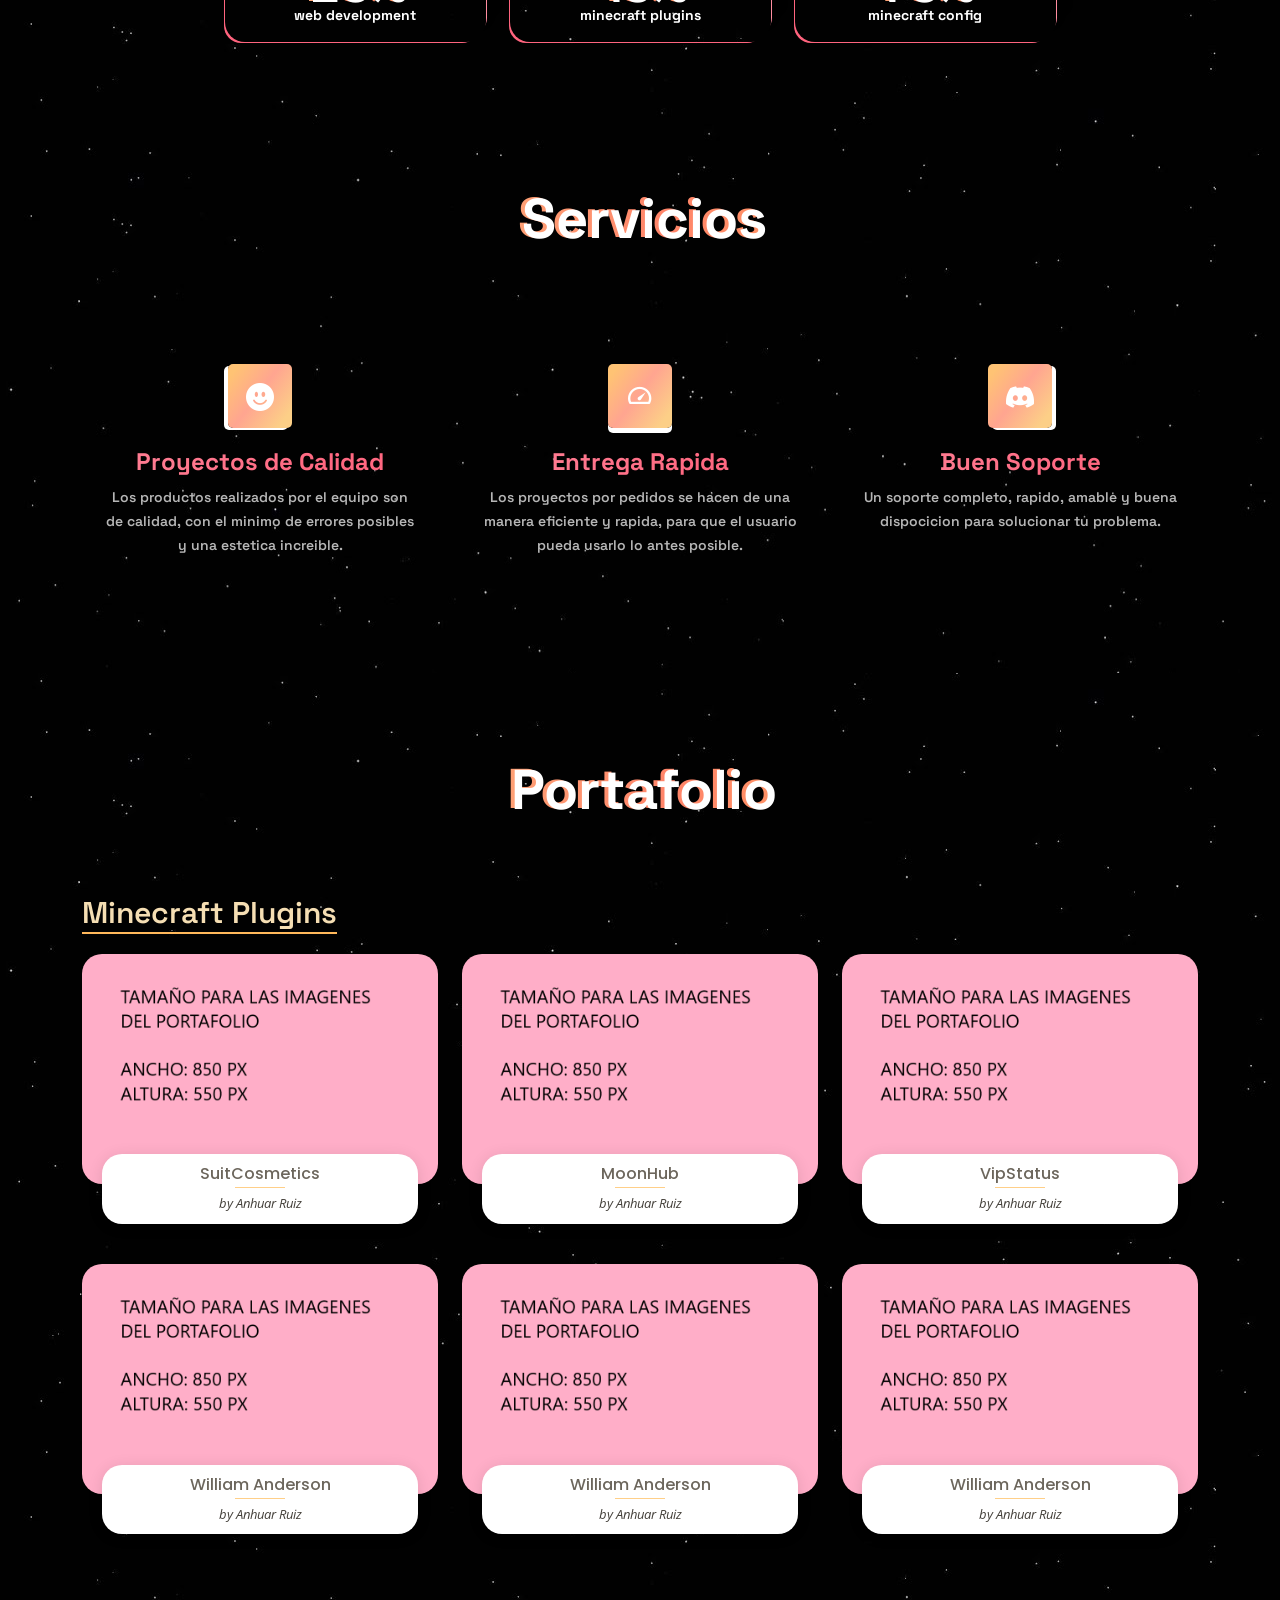
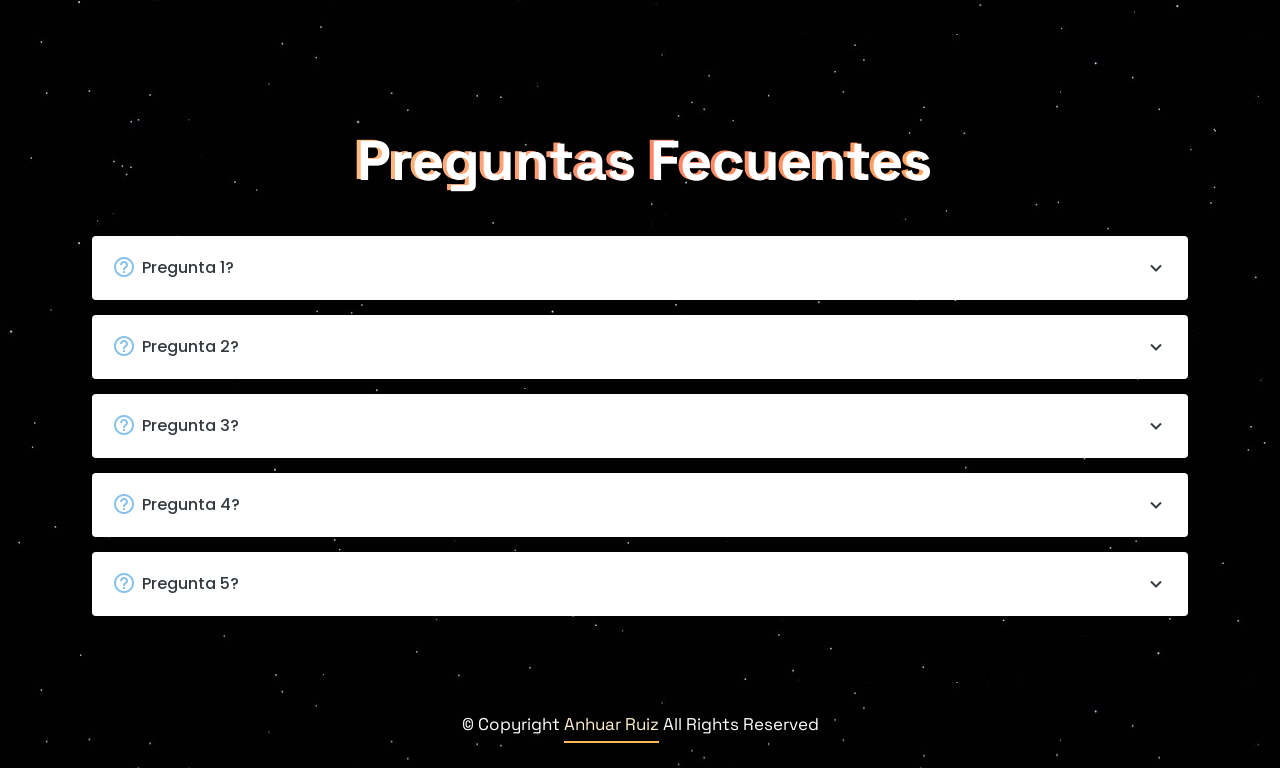
==== commit 6893f2eb: "Update - 15" ====
--- a/index.html
+++ b/index.html
@@ -10,8 +10,8 @@
   <meta content="" name="keywords">
 
   <!-- Favicons -->
-  <link href="assets/img/favicon.png" rel="icon">
-  <link href="assets/img/apple-touch-icon.png" rel="apple-touch-icon">
+  <link href="assets/img/icon.png" rel="icon">
+  <link href="assets/img/icon.png" rel="apple-touch-icon">
 
   <!-- Google Fonts -->
   <link href="https://fonts.googleapis.com/css2?family=Space+Grotesk:wght@500&display=swap" rel="stylesheet">
@@ -41,14 +41,14 @@
           <li><a class="nav-link scrollto active" data-aos="fade-down" href="#hero"><span>inicio</span><i class="bi bi-house-heart-fill"></i></a></li>
           <li><a class="nav-link scrollto" data-aos="fade-down" href="#about"><span>sobre mi</span><i class="bi bi-person-heart"></i></a></li>
           <li><a class="nav-link scrollto" data-aos="fade-down" href="#services"><span>servicios</span><i class="bi bi-box2-heart-fill"></i></a></li>
-          <li><a class="nav-link scrollto" data-aos="fade-down" href="#faq"><span>preguntas</span><i class="bi bi-chat-heart-fill"></i></a></li>
-          <li class="dropdown"><a data-aos="fade-down" href="#"><span>portafolio</span> <i class="bi bi-arrow-down-circle-fill"></i></a>
+          <li class="dropdown"><a data-aos="fade-down" href="#portfolio"><span>portafolio</span> <i class="bi bi-arrow-down-circle-fill"></i></a>
             <ul>
-              <li><a href="#">minecraft plugins</a></li>
+              <li><a href="#portfolio">minecraft plugins</a></li>
               <li><a href="#">minecraft configs</a></li>
               <li><a href="#">desarrollo web</a></li>
             </ul>
           </li>
+          <li><a class="nav-link scrollto" data-aos="fade-down" href="#faq"><span>preguntas</span><i class="bi bi-chat-heart-fill"></i></a></li>
         </ul>
         <i class="bi bi-list mobile-nav-toggle"></i>
       </nav><!-- .navbar -->
@@ -177,6 +177,86 @@
   
       </div>
     </section><!-- End Services Section -->
+
+    <!-- ======= Chefs Section ======= -->
+    <section id="portfolio" class="portfolio">
+      <div class="container">
+
+        <div>
+          <h1 data-aos="fade-left">Portafolio</h1>
+        </div> 
+
+        <div>
+          <h2 data-aos="fade-right"><span> Minecraft Plugins</span></h2>
+        </div> 
+
+        <div class="row">
+
+          <div class="col-lg-4 col-md-6">
+            <div class="item">
+              <div class="pic" data-aos="fade-right"><img src="assets/img/test.png" class="img-fluid" alt=""></div>
+              <div class="item-info">
+                <h4>SuitCosmetics</h4>
+                <span>by Anhuar Ruiz</span>
+              </div>
+            </div>
+          </div>
+
+          <div class="col-lg-4 col-md-6">
+            <div class="item">
+              <div class="pic" data-aos="fade-down"><a href=""><img src="assets/img/test.png" class="img-fluid" alt=""></a></div>
+              <div class="item-info">
+                <h4>MoonHub</h4>
+                <span>by Anhuar Ruiz</span>
+              </div>
+            </div>
+          </div>
+
+          <div class="col-lg-4 col-md-6">
+            <div class="item">
+              <div class="pic" data-aos="fade-left"><img src="assets/img/test.png" class="img-fluid" alt=""></div>
+              <div class="item-info">
+                <h4>VipStatus</h4>
+                <span>by Anhuar Ruiz</span>
+              </div>
+            </div>
+          </div>
+
+          <div class="col-lg-4 col-md-6">
+            <div class="item">
+              <div class="pic" data-aos="fade-right"><img src="assets/img/test.png" class="img-fluid" alt=""></div>
+              <div class="item-info">
+                <h4>William Anderson</h4>
+                <span>by Anhuar Ruiz</span>
+              </div>
+            </div>
+          </div>
+
+          <div class="col-lg-4 col-md-6">
+            <div class="item">
+              <div class="pic" data-aos="fade-up"><img src="assets/img/test.png" class="img-fluid" alt=""></div>
+              <div class="item-info">
+                <h4>William Anderson</h4>
+                <span>by Anhuar Ruiz</span>
+              </div>
+            </div>
+          </div>
+
+          <div class="col-lg-4 col-md-6">
+            <div class="item">
+              <div class="pic" data-aos="fade-left"><img src="assets/img/test.png" class="img-fluid" alt=""></div>
+              <div class="item-info">
+                <h4>William Anderson</h4>
+                <span>by Anhuar Ruiz</span>
+              </div>
+            </div>
+          </div>
+
+        </div>
+
+      </div>
+    </section><!-- End Chefs Section -->
+
     <!-- ======= Frequently Asked Questions Section ======= -->
     <section id="faq" class="faq ">
       <div class="container" data-aos="fade-up">
@@ -251,7 +331,7 @@
   
 
   <div id="preloader"></div>
-  <a href="#" class="back-to-top d-flex align-items-center justify-content-center"></a>
+  <a href="#" class="back-to-top d-flex align-items-center justify-content-center" data-aos="fade-down" ></a>
 
   <!-- Vendor JS Files -->
   <script src="assets/vendor/purecounter/purecounter_vanilla.js"></script>
--- a/assets/css/style.css
+++ b/assets/css/style.css
@@ -129,7 +129,7 @@
 }
  
 section {
-  padding: 40px 0;
+  padding: 50px 0;
   overflow: hidden;
   background: url(../img//bg.jpg);
 }
@@ -201,7 +201,7 @@
   margin-top: 13px;
   padding: 10px 0;
   z-index: 99;
-  background-color: rgba(0, 0, 0, 0.336);
+  background-color: rgba(0, 0, 0, 0.489);
   opacity: 0;
   visibility: hidden;
   transition: 0.3s;
@@ -486,11 +486,6 @@
     line-height: 24px;
   }
 }
-
-/*--------------------------------------------------------------
-# Sections General
---------------------------------------------------------------*/
-
 /*--------------------------------------------------------------
 # About
 --------------------------------------------------------------*/
@@ -760,11 +755,113 @@
   -webkit-background-clip: text;
   -webkit-text-fill-color: transparent;
   font-family: 'Space Grotesk', sans-serif;
-  text-shadow: rgb(205, 205, 205) 4px 1px;
+  text-shadow: rgb(255, 255, 255) 4px 1px;
   text-align: center;
   padding-bottom: 50px;
   
 }
+
+/*--------------------------------------------------------------
+# Chefs
+--------------------------------------------------------------*/
+.portfolio {
+  padding: 60px 0;
+  position: relative;
+}
+
+.portfolio .container {
+  position: relative;
+  z-index: 10;
+}
+
+.portfolio .item {
+  text-align: center;
+  margin-bottom: 80px;
+  position: relative;
+}
+.portfolio .item:hover{
+  filter: grayscale(60%);
+}
+
+.portfolio .item .pic {
+  overflow: hidden;
+  border-radius: 20px;
+}
+
+.portfolio .item .item-info {
+  position: absolute;
+  bottom: -40px;
+  left: 20px;
+  right: 20px;
+  background: rgb(255, 255, 255);
+  padding: 10px 0;
+  color: #433f39;
+  box-shadow: 0px 2px 15px rgba(0, 0, 0, 0.1);
+  overflow: hidden;
+  transition: max-height 0.5s ease-in-out;
+  border-radius: 20px;
+}
+
+.portfolio .item h4 {
+  font-weight: 500;
+  margin-bottom: 1px;
+  font-size: 16px;
+  color: #6c665c;
+  position: relative;
+  padding-bottom: 10px;
+  font-family: "Poppins", sans-serif;
+}
+
+.portfolio .item h4::after {
+  content: "";
+  position: absolute;
+  display: block;
+  width: 50px;
+  height: 1px;
+  background: #ffcf88;
+  bottom: 5px;
+  left: calc(50% - 25px);
+}
+
+.portfolio .item span {
+  font-style: italic;
+  display: block;
+  font-size: 13px;
+}
+.portfolio h1{
+  margin: 20px;
+  font-size: 56px;
+  font-weight: 700;
+  line-height: 72px;
+  background: linear-gradient(94.23deg,#fccf87 12.41%,#ff8469 52.55%,#ffb85b 89.95%);
+  -webkit-background-clip: text;
+  -webkit-text-fill-color: transparent;
+  font-family: 'Space Grotesk', sans-serif;
+  text-shadow: rgb(255, 255, 255) 4px 1px;
+  text-align: center;
+  padding-bottom: 50px;
+  
+}
+.portfolio h2{
+  font-weight: 600;
+  font-family: 'Space Grotesk', sans-serif;
+  text-align: left;
+  font-size: 30px;
+  padding-bottom: 15px;
+  color: wheat;
+  animation: 
+    typing 3.5s steps(40, end),
+    blink-caret .75s step-end infinite;
+}
+.portfolio h2 span{
+  border-bottom: 2px solid #ffb85b;
+}
+@media (max-width: 992px) {
+  .portfolio .item {
+    margin-bottom: 110px;
+  }
+}
+
 /*--------------------------------------------------------------
 # Frequently Asked Questions
 --------------------------------------------------------------*/
@@ -865,7 +962,7 @@
 #footer {
   padding: 0 0 30px 0;
   font-size: 14px;
-  background: url(../img/all/bg.jpg);
+  background: url(../img/bg.jpg);
 }
 #footer .copyright {
   text-align: center;
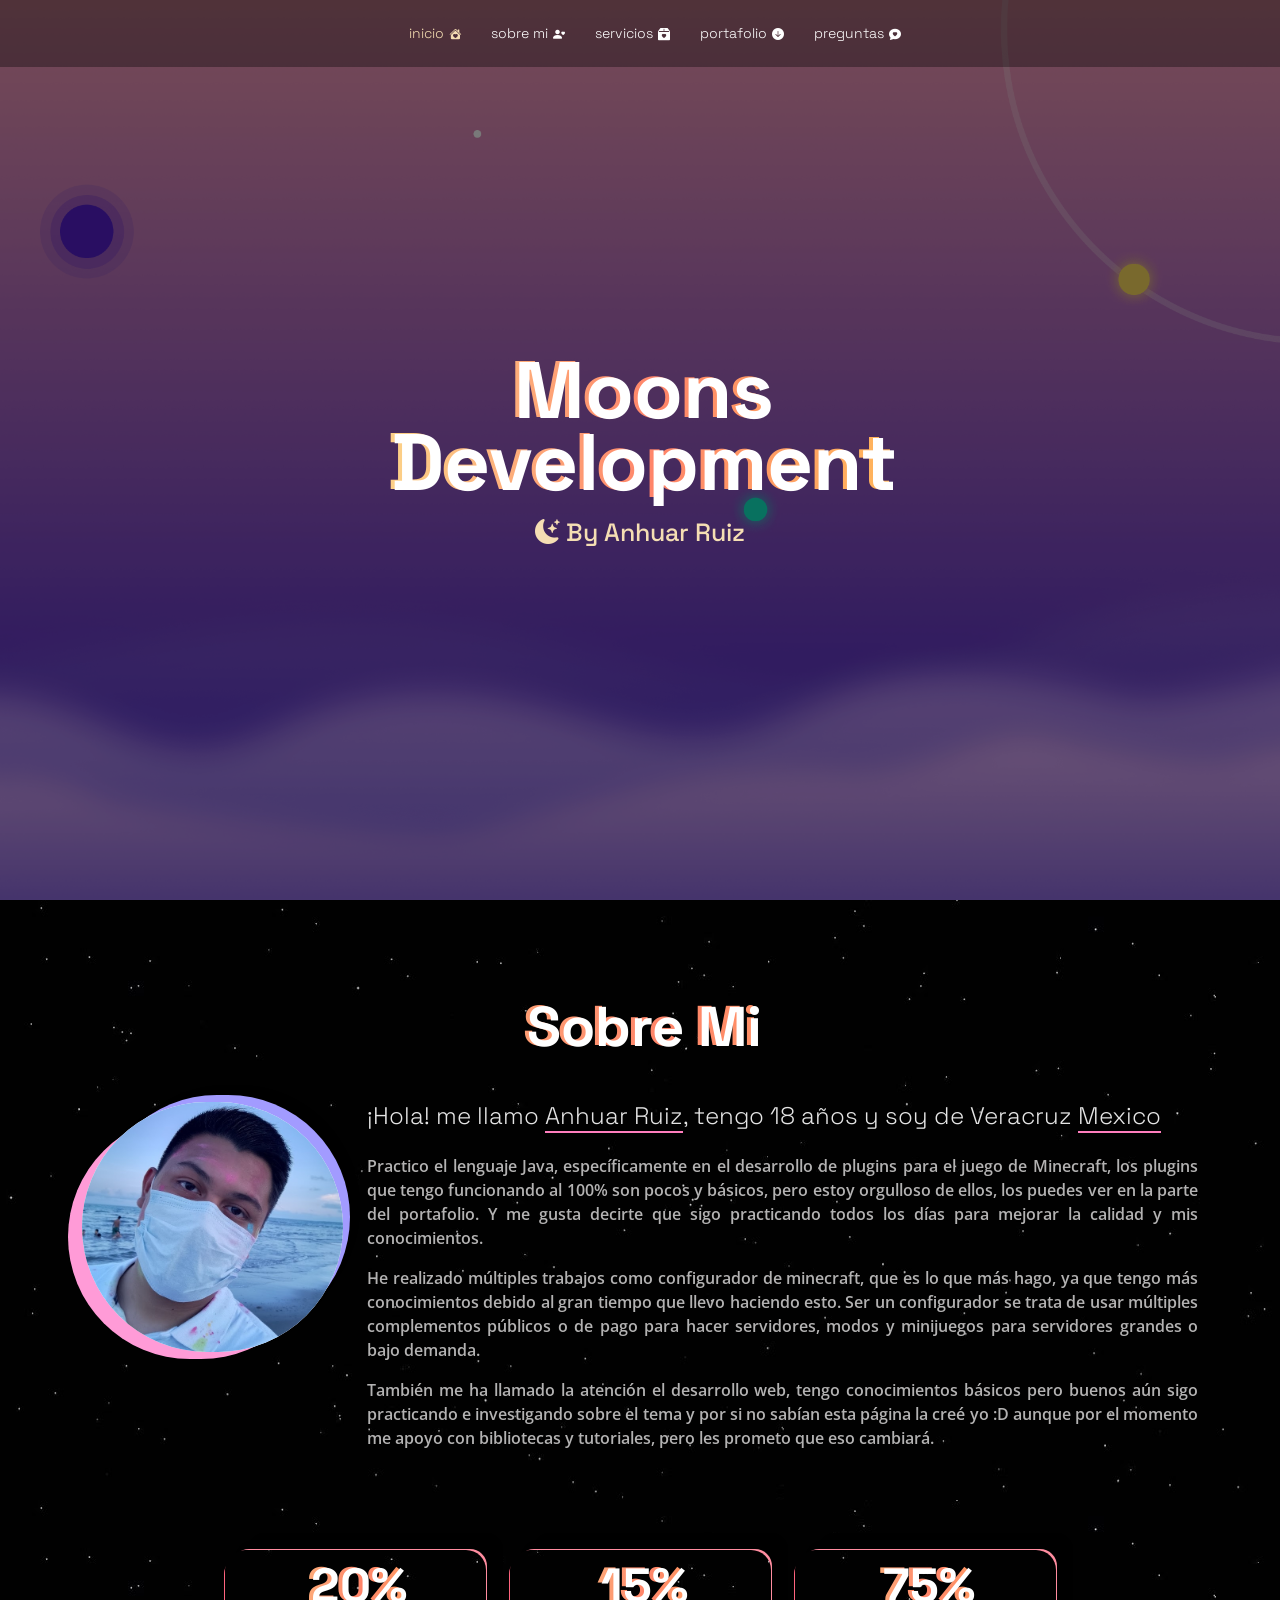
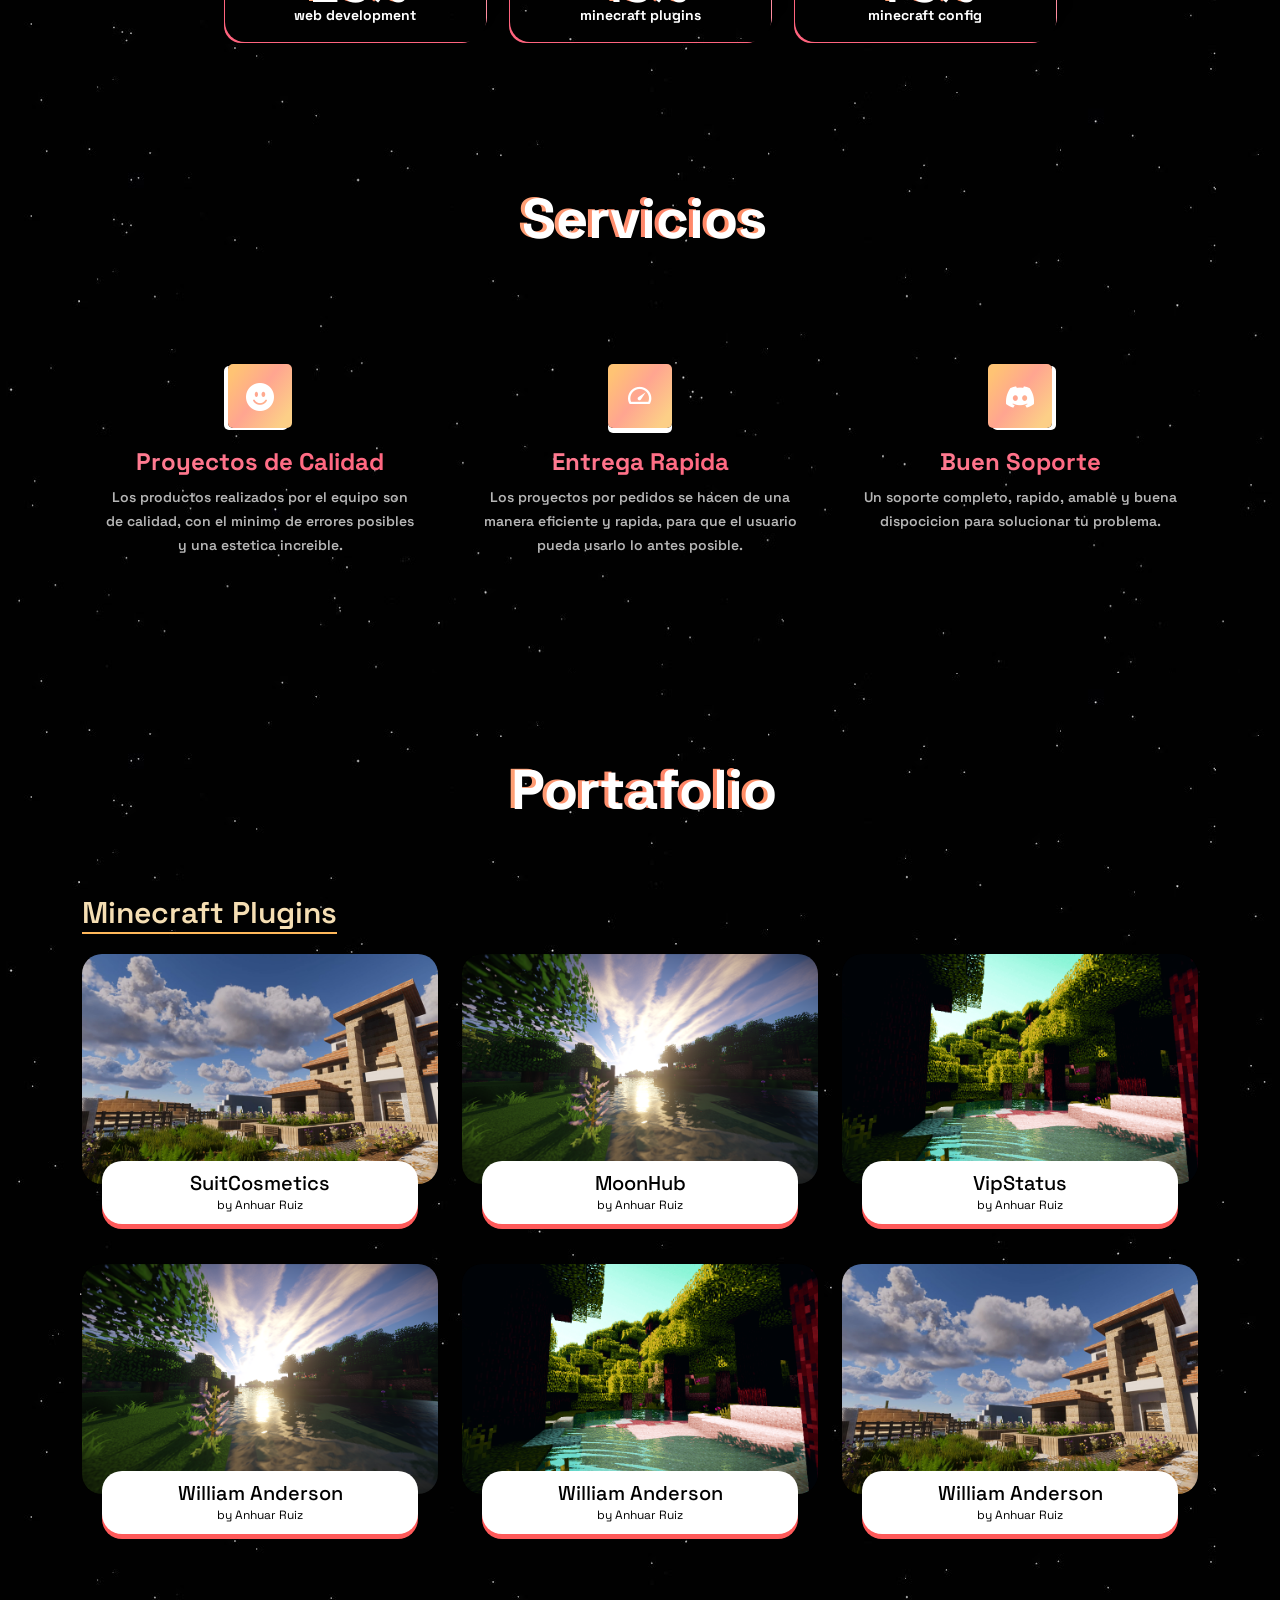
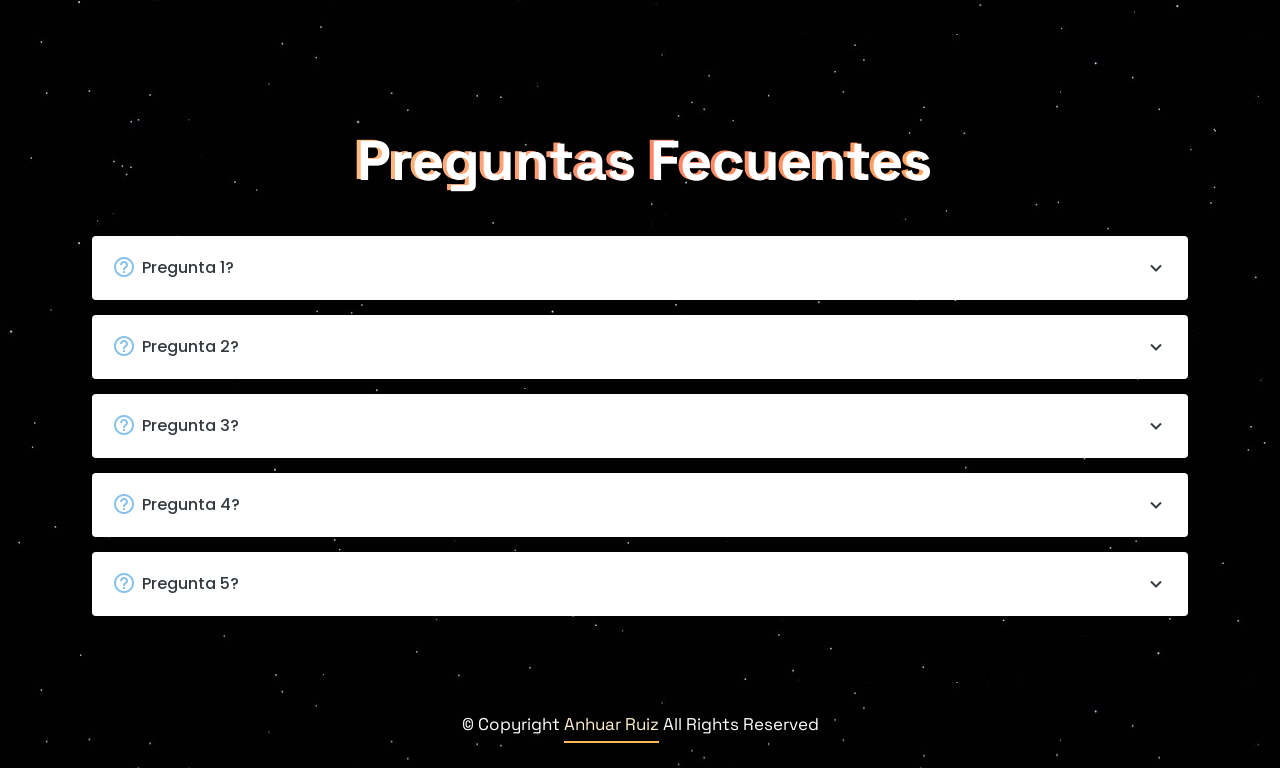
==== commit 6493418a: "Update - 16" ====
--- a/index.html
+++ b/index.html
@@ -194,7 +194,7 @@
 
           <div class="col-lg-4 col-md-6">
             <div class="item">
-              <div class="pic" data-aos="fade-right"><img src="assets/img/test.png" class="img-fluid" alt=""></div>
+              <div class="pic" data-aos="fade-right"><a href=""><img src="assets/img/portafolio/1.jpg" class="img-fluid" alt=""></a></div>
               <div class="item-info">
                 <h4>SuitCosmetics</h4>
                 <span>by Anhuar Ruiz</span>
@@ -204,7 +204,7 @@
 
           <div class="col-lg-4 col-md-6">
             <div class="item">
-              <div class="pic" data-aos="fade-down"><a href=""><img src="assets/img/test.png" class="img-fluid" alt=""></a></div>
+              <div class="pic" data-aos="fade-down"><a href=""><img src="assets/img/portafolio/2.png" class="img-fluid" alt=""></a></div>
               <div class="item-info">
                 <h4>MoonHub</h4>
                 <span>by Anhuar Ruiz</span>
@@ -214,7 +214,7 @@
 
           <div class="col-lg-4 col-md-6">
             <div class="item">
-              <div class="pic" data-aos="fade-left"><img src="assets/img/test.png" class="img-fluid" alt=""></div>
+              <div class="pic" data-aos="fade-left"><a href=""><img src="assets/img/portafolio/3.png" class="img-fluid" alt=""></a></div>
               <div class="item-info">
                 <h4>VipStatus</h4>
                 <span>by Anhuar Ruiz</span>
@@ -224,7 +224,7 @@
 
           <div class="col-lg-4 col-md-6">
             <div class="item">
-              <div class="pic" data-aos="fade-right"><img src="assets/img/test.png" class="img-fluid" alt=""></div>
+              <div class="pic" data-aos="fade-right"><a href=""><img src="assets/img/portafolio/2.png" class="img-fluid" alt=""></a></div>
               <div class="item-info">
                 <h4>William Anderson</h4>
                 <span>by Anhuar Ruiz</span>
@@ -234,7 +234,7 @@
 
           <div class="col-lg-4 col-md-6">
             <div class="item">
-              <div class="pic" data-aos="fade-up"><img src="assets/img/test.png" class="img-fluid" alt=""></div>
+              <div class="pic" data-aos="fade-up"><a href=""><img src="assets/img/portafolio/3.png" class="img-fluid" alt=""></a></div>
               <div class="item-info">
                 <h4>William Anderson</h4>
                 <span>by Anhuar Ruiz</span>
@@ -244,7 +244,7 @@
 
           <div class="col-lg-4 col-md-6">
             <div class="item">
-              <div class="pic" data-aos="fade-left"><img src="assets/img/test.png" class="img-fluid" alt=""></div>
+              <div class="pic" data-aos="fade-left"><a href=""><img src="assets/img/portafolio/1.jpg" class="img-fluid" alt=""></a></div>
               <div class="item-info">
                 <h4>William Anderson</h4>
                 <span>by Anhuar Ruiz</span>
--- a/assets/css/style.css
+++ b/assets/css/style.css
@@ -778,9 +778,16 @@
   text-align: center;
   margin-bottom: 80px;
   position: relative;
+  transition: 0.4s;
+}
+.portfolio .pic:hover{
+  filter: grayscale(60%);
+  transform: scale(0.9);
+  transition: all ease-in-out 0.3s;
 }
 .portfolio .item:hover{
-  filter: grayscale(60%);
+  transform: scale(0.9);
+  transition: all ease-in-out 0.3s;
 }
 
 .portfolio .item .pic {
@@ -795,38 +802,28 @@
   right: 20px;
   background: rgb(255, 255, 255);
   padding: 10px 0;
-  color: #433f39;
-  box-shadow: 0px 2px 15px rgba(0, 0, 0, 0.1);
+  color: #000000;
   overflow: hidden;
   transition: max-height 0.5s ease-in-out;
   border-radius: 20px;
+  
+  box-shadow: rgb(255, 90, 90) 0 5px;
+  font-family: 'Space Grotesk', sans-serif;
 }
 
 .portfolio .item h4 {
   font-weight: 500;
   margin-bottom: 1px;
-  font-size: 16px;
-  color: #6c665c;
-  position: relative;
-  padding-bottom: 10px;
-  font-family: "Poppins", sans-serif;
-}
-
-.portfolio .item h4::after {
-  content: "";
-  position: absolute;
+  font-size: 20px;
+  color: #000000;
+  position: relative;
+  font-family: 'Space Grotesk', sans-serif;
+}
+
+.portfolio .item span {
   display: block;
-  width: 50px;
-  height: 1px;
-  background: #ffcf88;
-  bottom: 5px;
-  left: calc(50% - 25px);
-}
-
-.portfolio .item span {
-  font-style: italic;
-  display: block;
-  font-size: 13px;
+  font-size: 12px;
+  color: black;
 }
 .portfolio h1{
   margin: 20px;
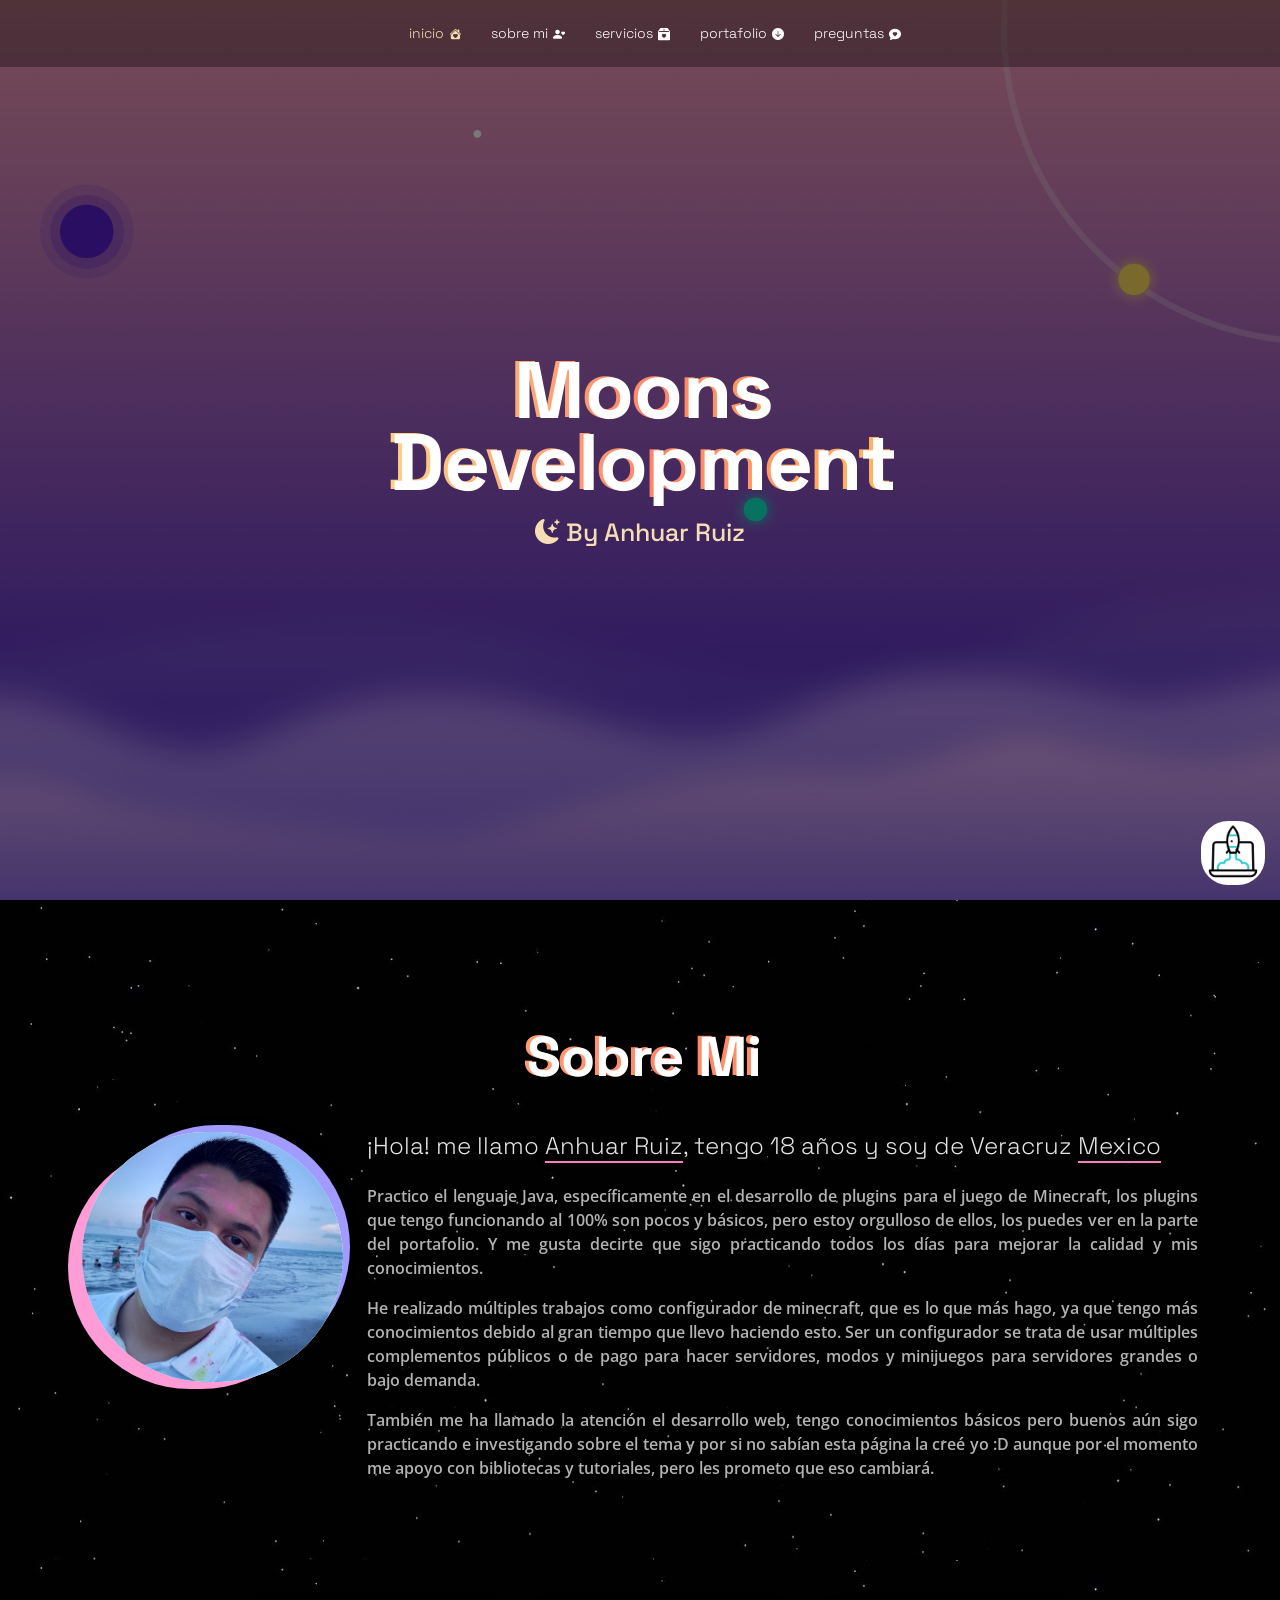
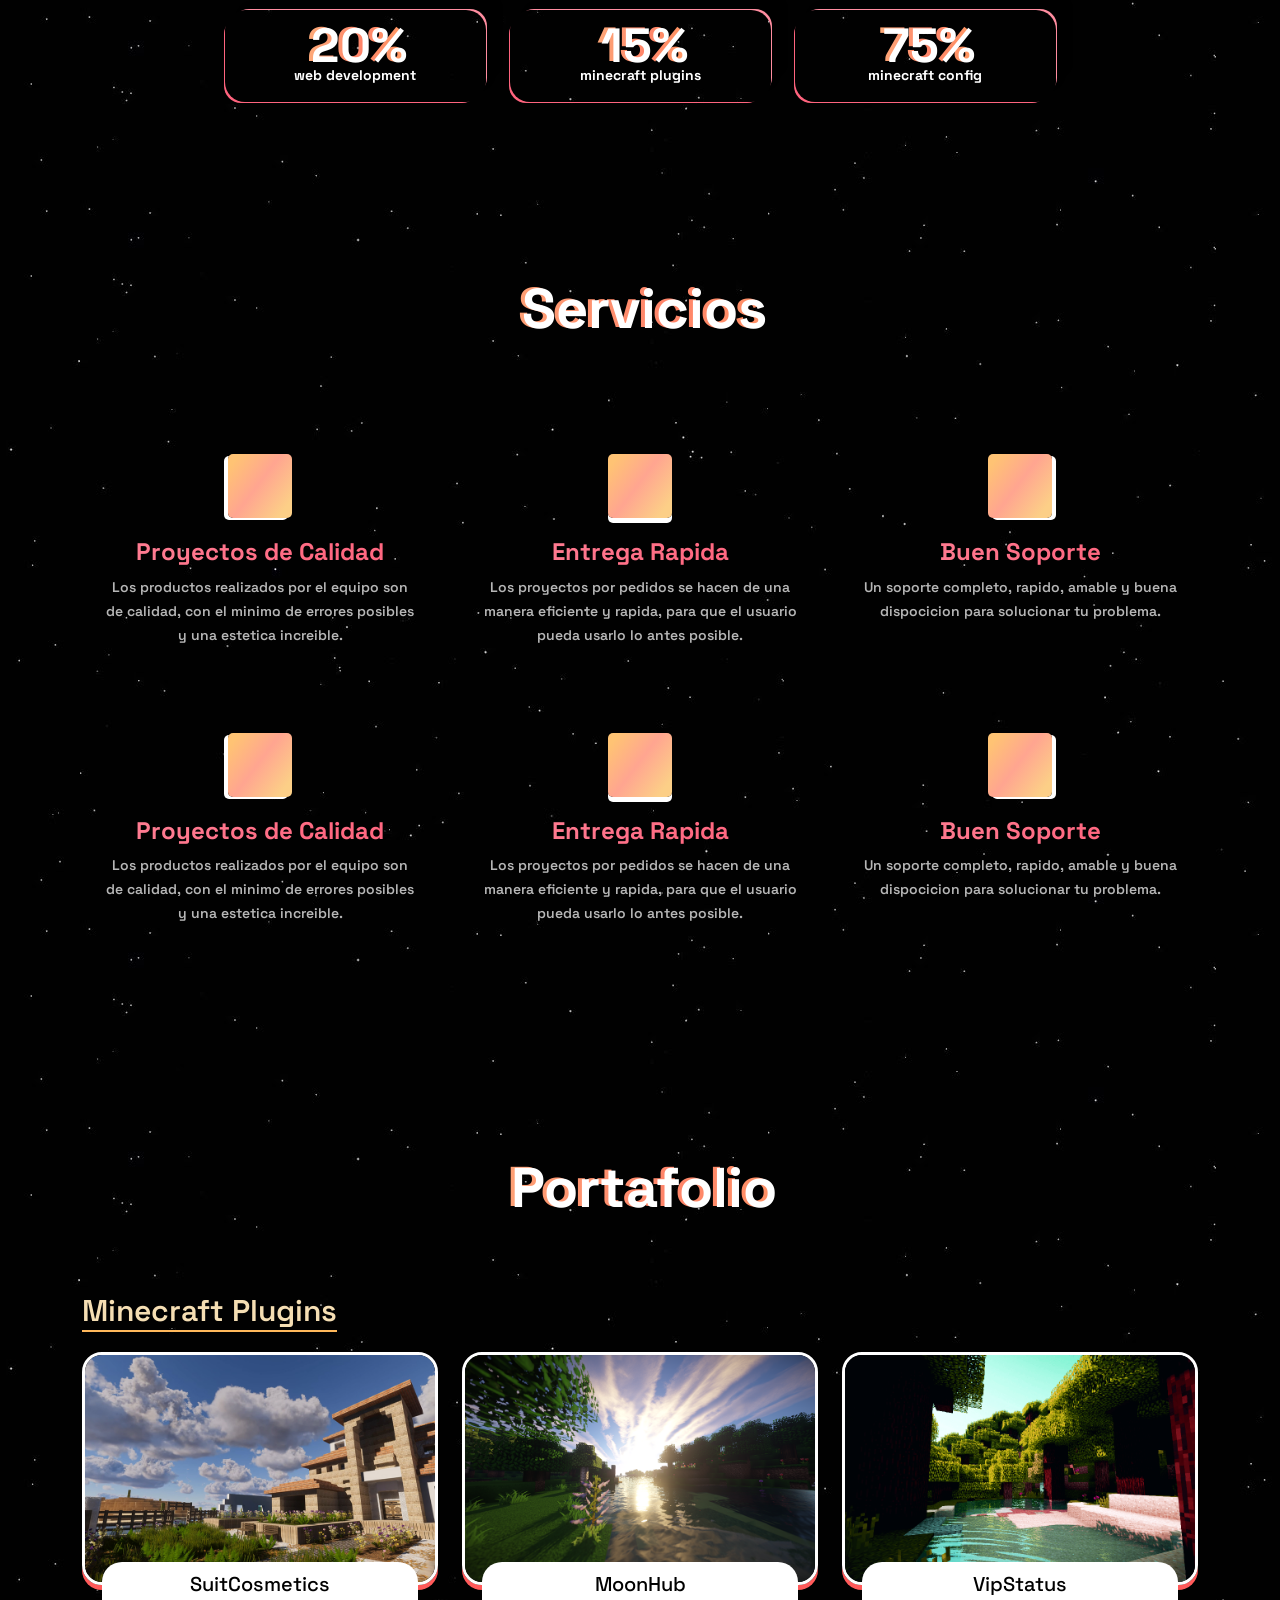
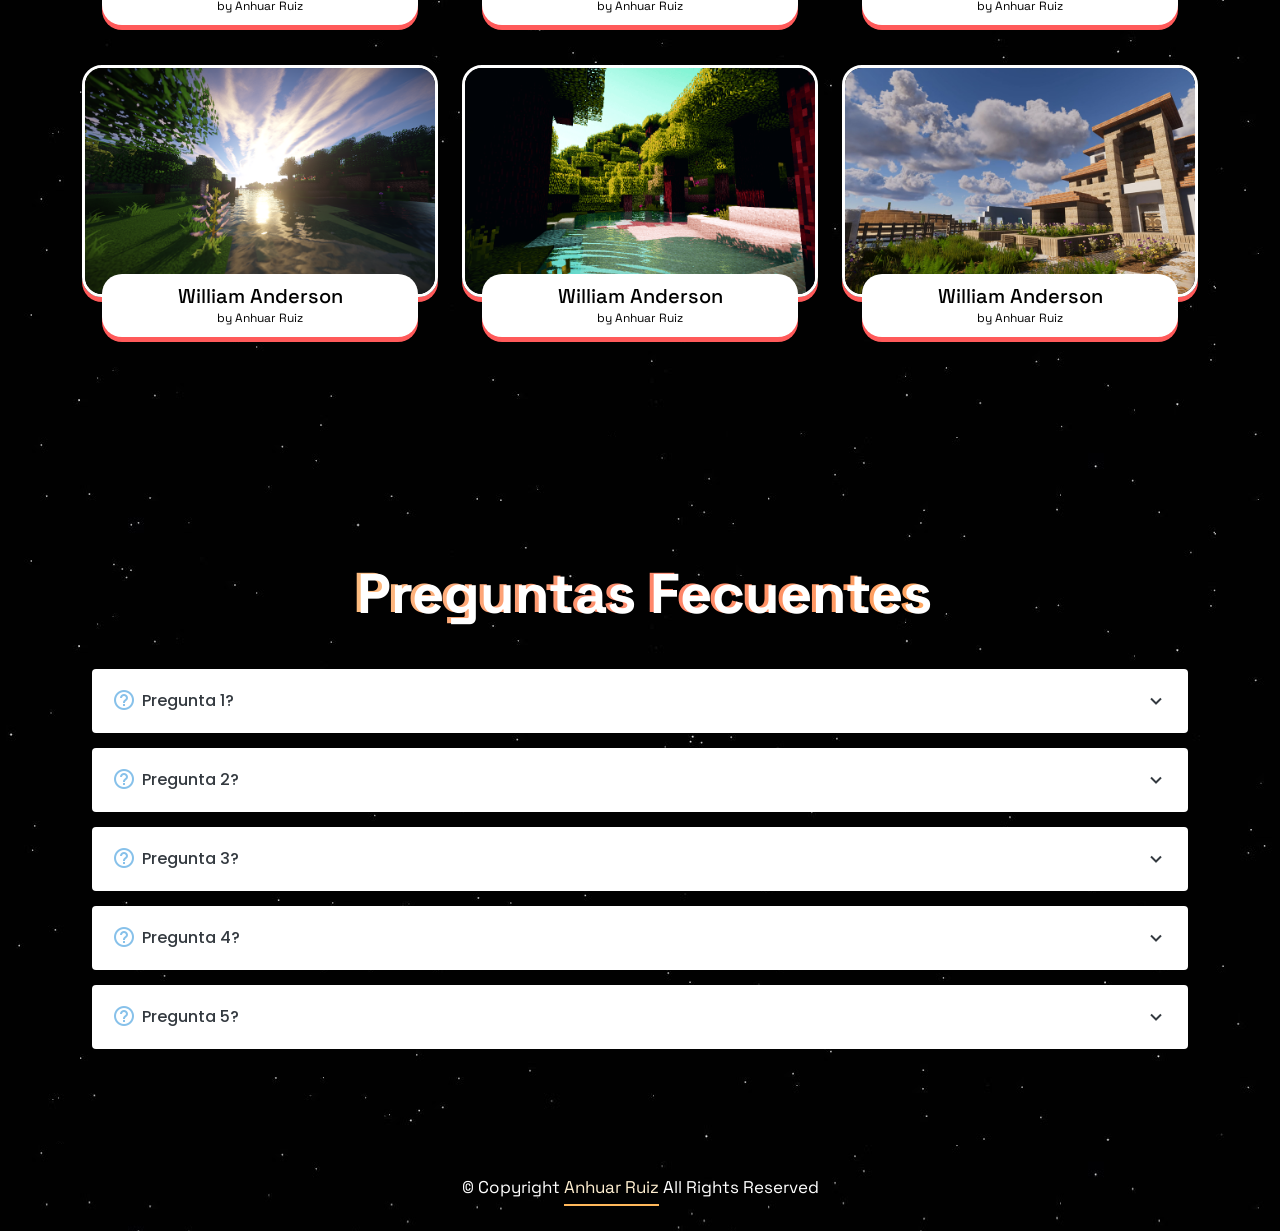
==== commit 91086e8c: "Update - 17" ====
--- a/index.html
+++ b/index.html
@@ -172,6 +172,33 @@
               <p>Un soporte completo, rapido, amable y buena dispocicion para solucionar tu problema.</p>
             </div>
           </div>
+
+          <div class="col-lg-4 col-md-6 align-items-stretch" data-aos="fade-right">
+
+            <div class="icon-box1"> 
+              <div class="icon1"><i class="bi bi-emoji-smile-fill "></i></div>
+              <h4>Proyectos de Calidad</h4>
+              <p>Los productos realizados por el equipo son de calidad, con el minimo de errores posibles y una estetica increible.</p>
+            </div>
+          </div>
+  
+          <div class="col-lg-4 col-md-6 align-items-stretch mt-4 mt-md-0" data-aos="fade-up">
+
+            <div class="icon-box2">
+              <div class="icon2"><i class="bx bx-tachometer"></i></div>
+              <h4>Entrega Rapida</h4>
+              <p>Los proyectos por pedidos se hacen de una manera eficiente y rapida, para que el usuario pueda usarlo lo antes posible.</p>
+            </div>
+          </div>
+  
+          <div class="col-lg-4 col-md-6 align-items-stretch mt-4 mt-lg-0" data-aos="fade-left">
+
+            <div class="icon-box3">
+              <div class="icon3"><i class="bi bi-discord"></i></div>
+              <h4>Buen Soporte</h4>
+              <p>Un soporte completo, rapido, amable y buena dispocicion para solucionar tu problema.</p>
+            </div>
+          </div>
   
         </div>
   
@@ -331,7 +358,7 @@
   
 
   <div id="preloader"></div>
-  <a href="#" class="back-to-top d-flex align-items-center justify-content-center" data-aos="fade-down" ></a>
+  <a href="#" class="back-to-top d-flex align-items-center justify-content-center" data-aos="fade-down" ><img class="animated-gif" src="/assets/img/startup.gif"></a>
 
   <!-- Vendor JS Files -->
   <script src="assets/vendor/purecounter/purecounter_vanilla.js"></script>
--- a/assets/css/style.css
+++ b/assets/css/style.css
@@ -35,9 +35,8 @@
   right: 15px;
   bottom: 15px;
   z-index: 996;
-  background: url(../img/cohete.png) top right no-repeat;
-  width: 32px;
-  height: 32px;
+  width: 64px;
+  height: 64px;
   border-radius: 4px; 
   transition: all 0.4s;
 }
@@ -55,6 +54,11 @@
 .back-to-top.active {
   visibility: visible;
   opacity: 1;
+}
+img.animated-gif{
+  width: 64px;
+  height: auto;
+  border-radius: 27px;
 }
 /*--------------------------------------------------------------
 # Preloader
@@ -129,9 +133,9 @@
 }
  
 section {
-  padding: 50px 0;
+  padding: 80px 0;
   overflow: hidden;
-  background: url(../img//bg.jpg);
+  background: url(../img/bg.jpg);
 }
 ::-webkit-scrollbar{
   width: 5px;
@@ -422,6 +426,9 @@
   transition: all 0.3s ease-in-out;
   border-radius: 8px;
   z-index: 1;
+
+
+  box-shadow: 0px 0px 25px 0 red;
 }
 
 #hero .icon-box .title {
@@ -579,7 +586,7 @@
   width: 100%;
   text-align: center;
   border-radius: 20px;
-   box-shadow: 4px -4px 0 -3px rgb(255, 141, 160), 10px -10px black, -4px 4px 0 -3px rgb(255, 100, 126), 20px -20px 0 -3px black;
+  box-shadow: 4px -4px 0 -3px rgb(255, 141, 160), 10px -10px black, -4px 4px 0 -3px rgb(255, 100, 126), 20px -20px 0 -3px black;
 }
 
 .counts .count-box span {
@@ -784,6 +791,9 @@
   filter: grayscale(60%);
   transform: scale(0.9);
   transition: all ease-in-out 0.3s;
+  border-style: solid;
+  border-color: white;
+  
 }
 .portfolio .item:hover{
   transform: scale(0.9);
@@ -793,6 +803,9 @@
 .portfolio .item .pic {
   overflow: hidden;
   border-radius: 20px;
+  border-style: solid;
+  border-color: white;
+  box-shadow: rgb(255, 90, 90) 0 5px;
 }
 
 .portfolio .item .item-info {
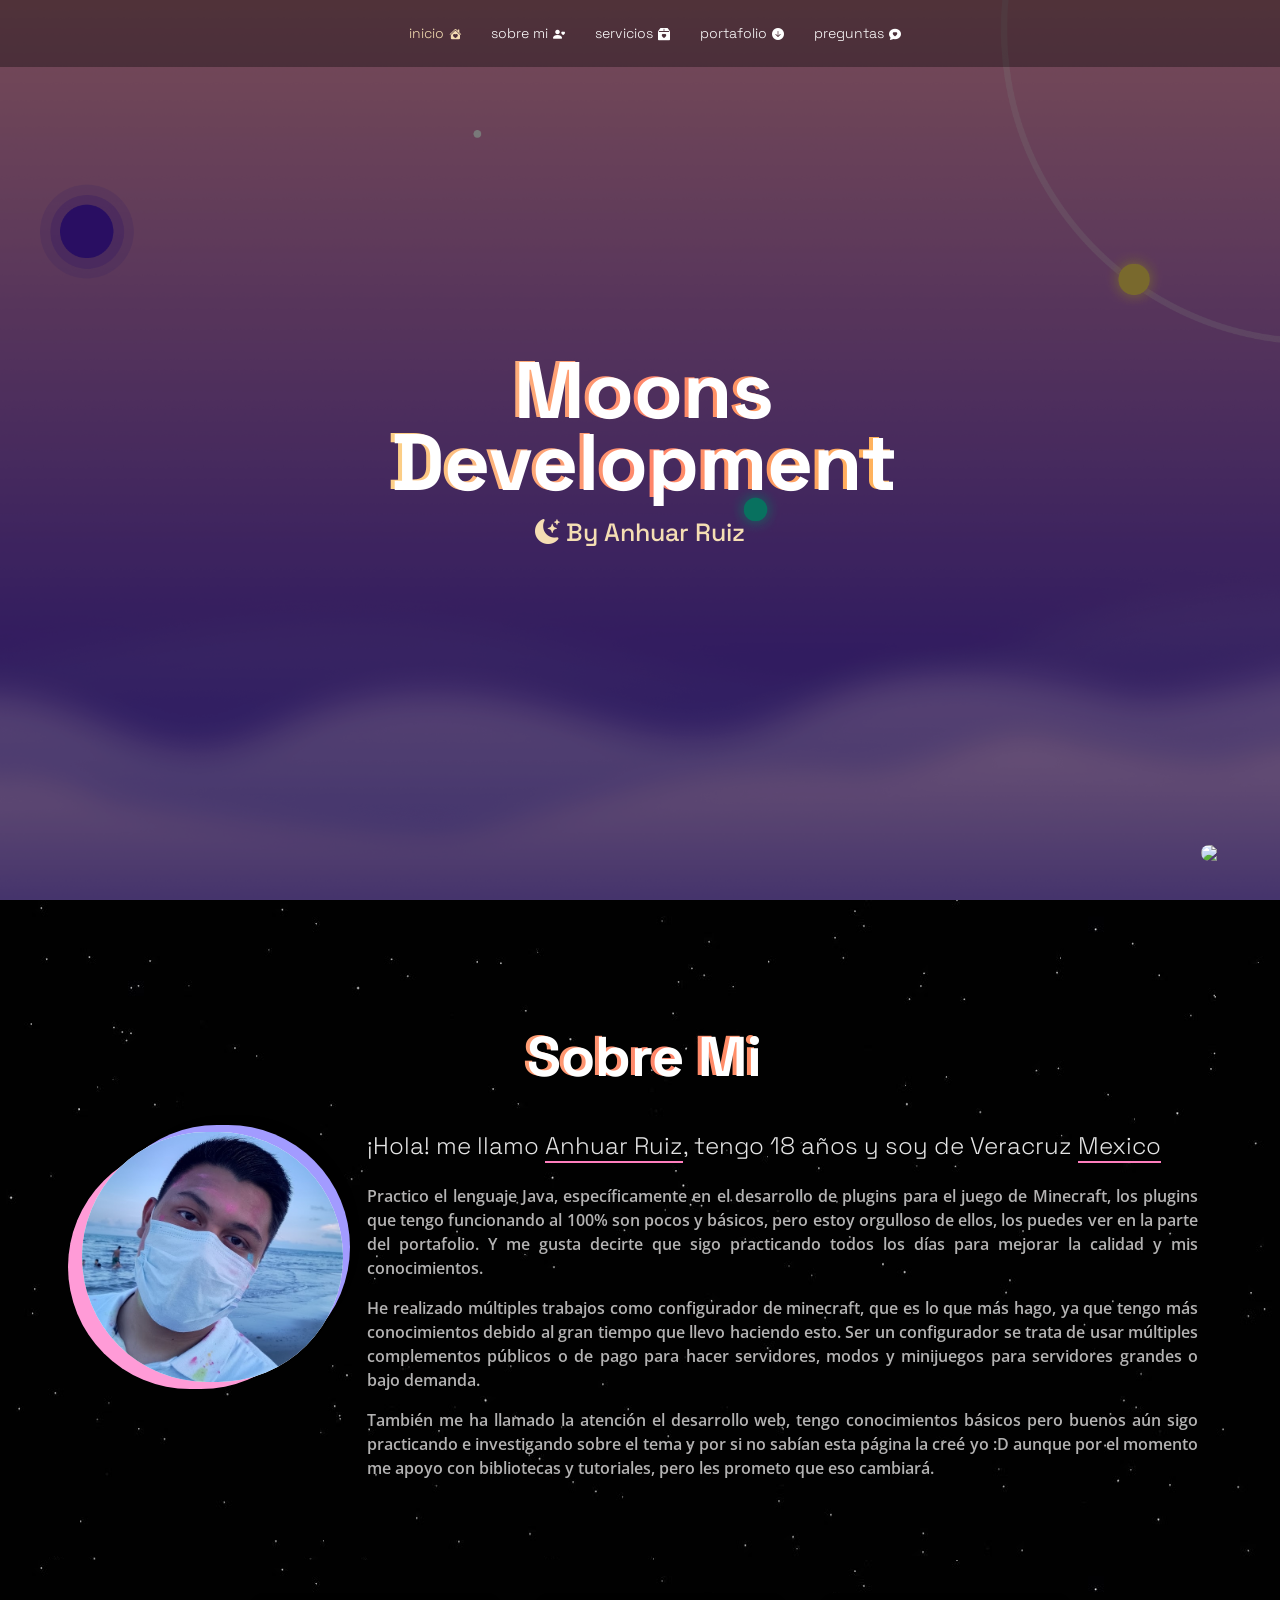
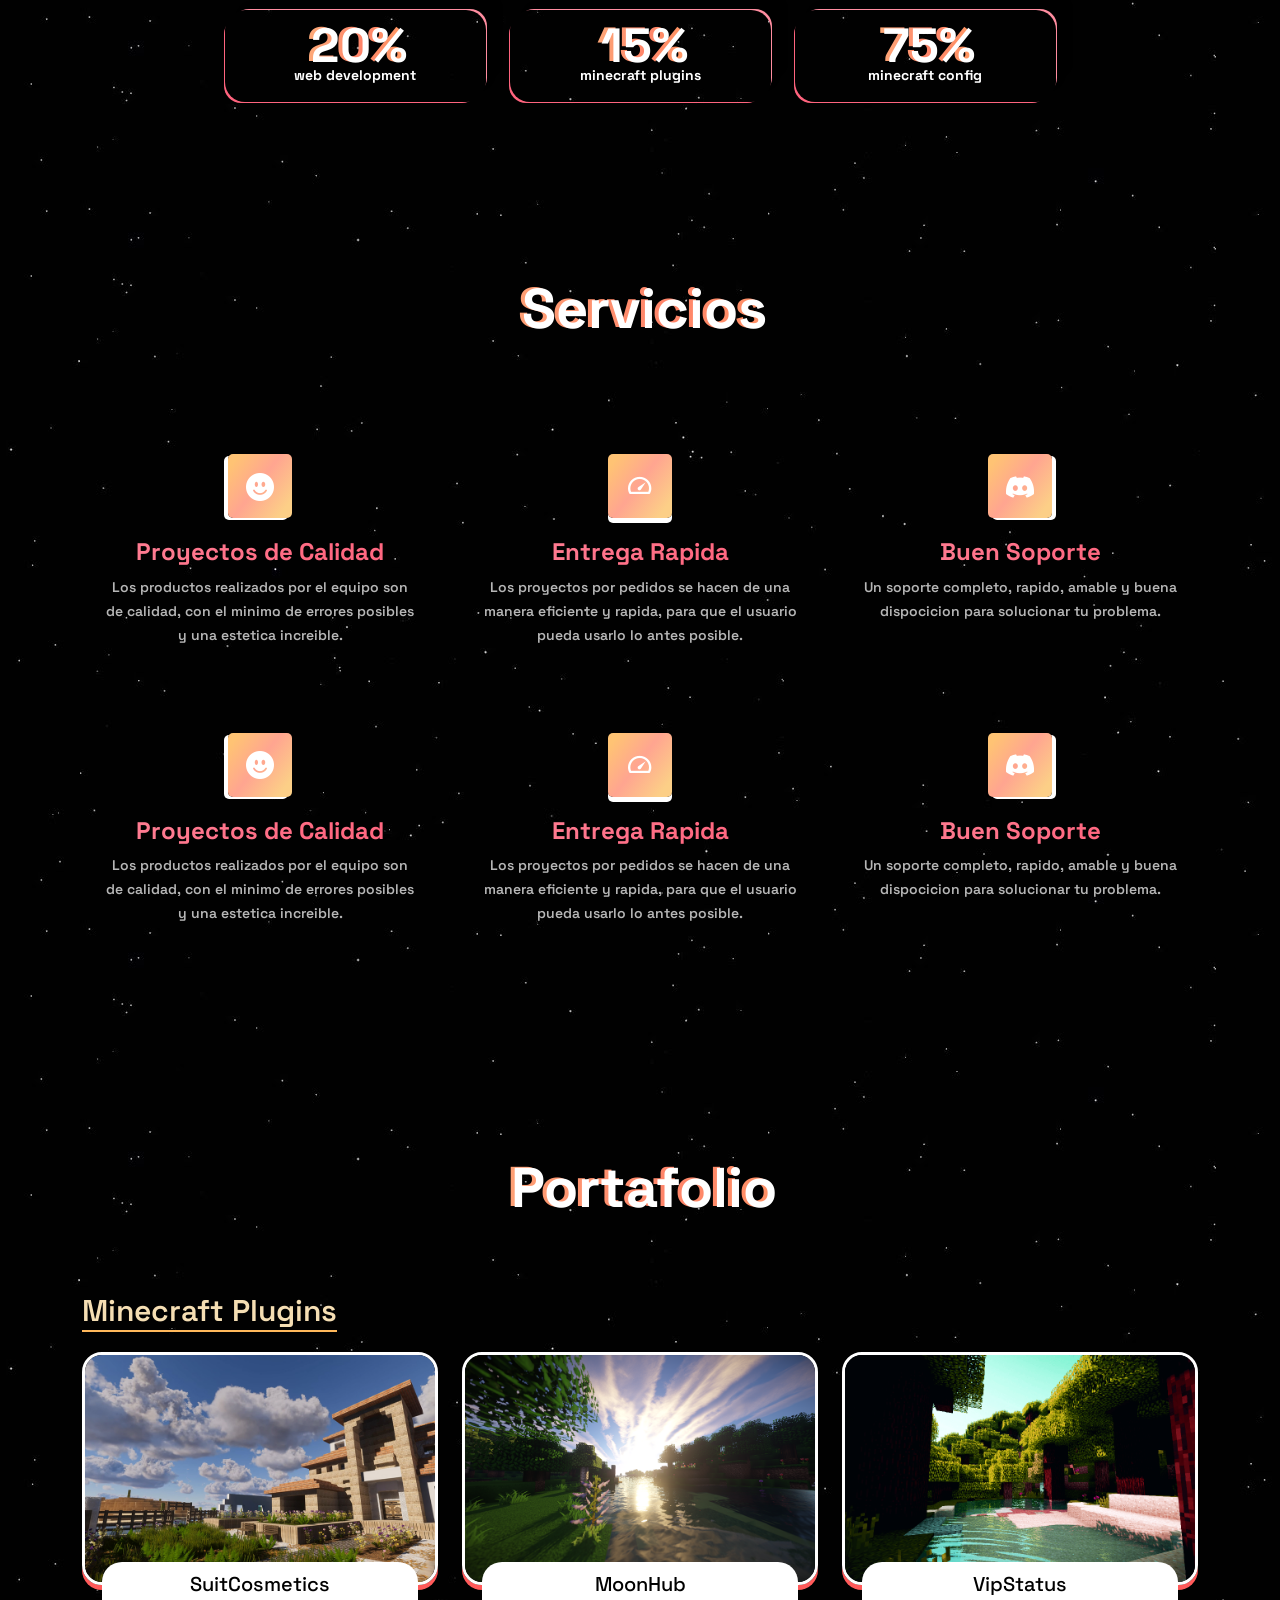
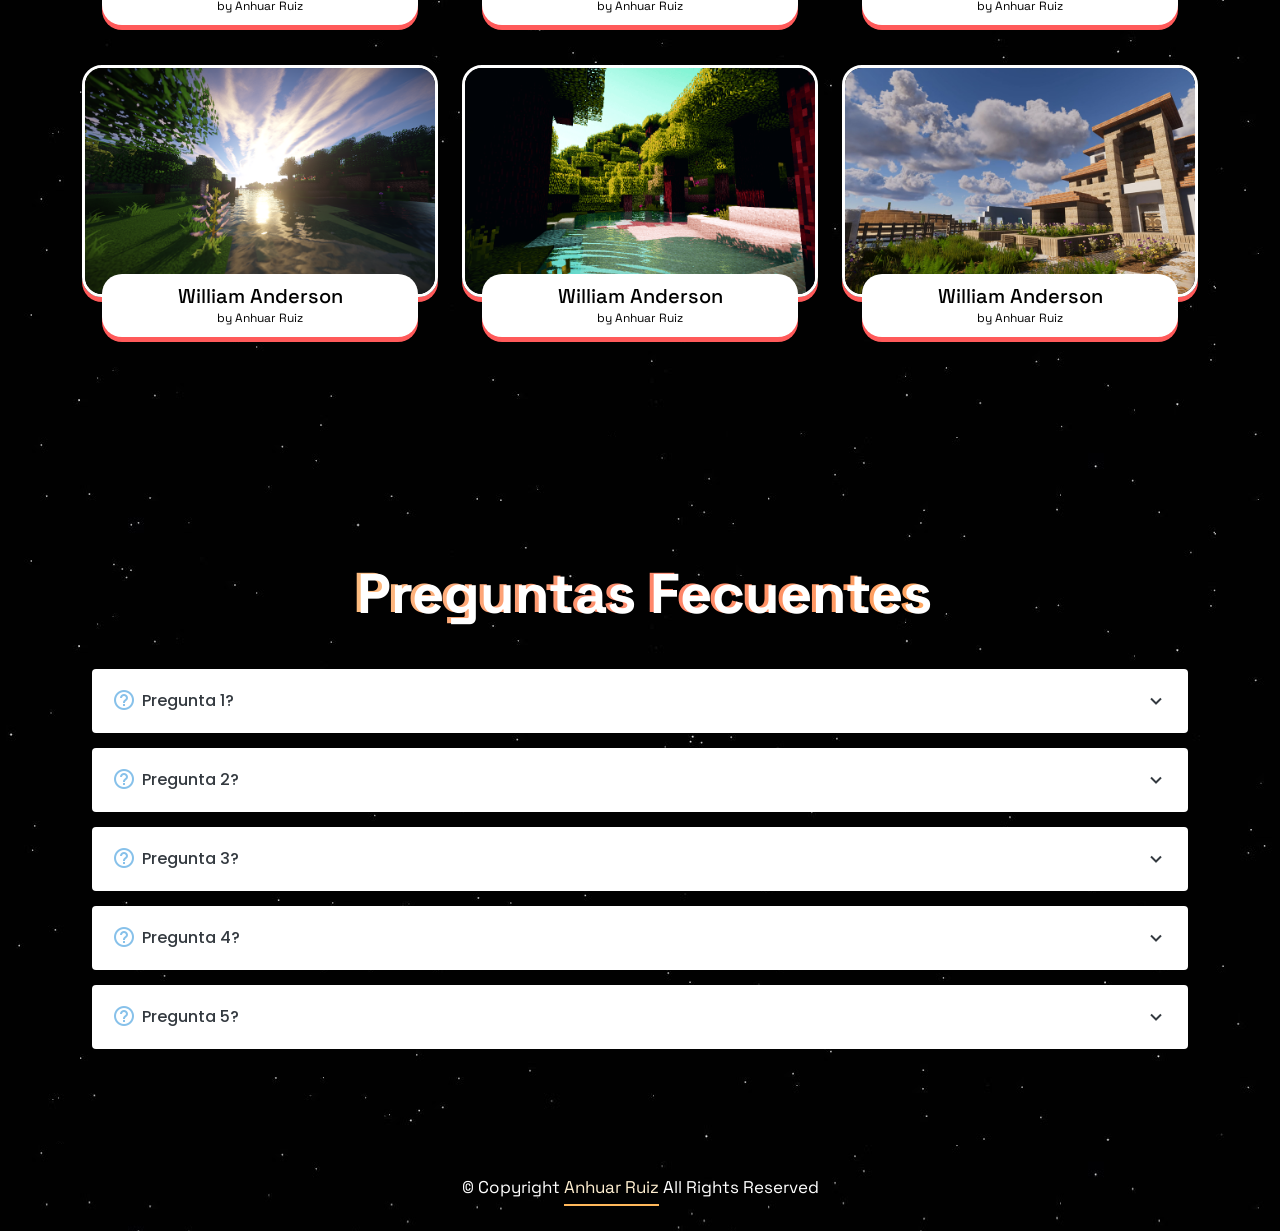
==== commit e403cc84: "Update - 17.1" ====
--- a/index.html
+++ b/index.html
@@ -358,7 +358,7 @@
   
 
   <div id="preloader"></div>
-  <a href="#" class="back-to-top d-flex align-items-center justify-content-center" data-aos="fade-down" ><img class="animated-gif" src="/assets/img/startup.gif"></a>
+  <a href="#" class="back-to-top d-flex align-items-center justify-content-center" data-aos="fade-down" ><img class="animated-gif" src="https://reygif.com/media/2/cohete-espacial-21068.gif"></a>
 
   <!-- Vendor JS Files -->
   <script src="assets/vendor/purecounter/purecounter_vanilla.js"></script>
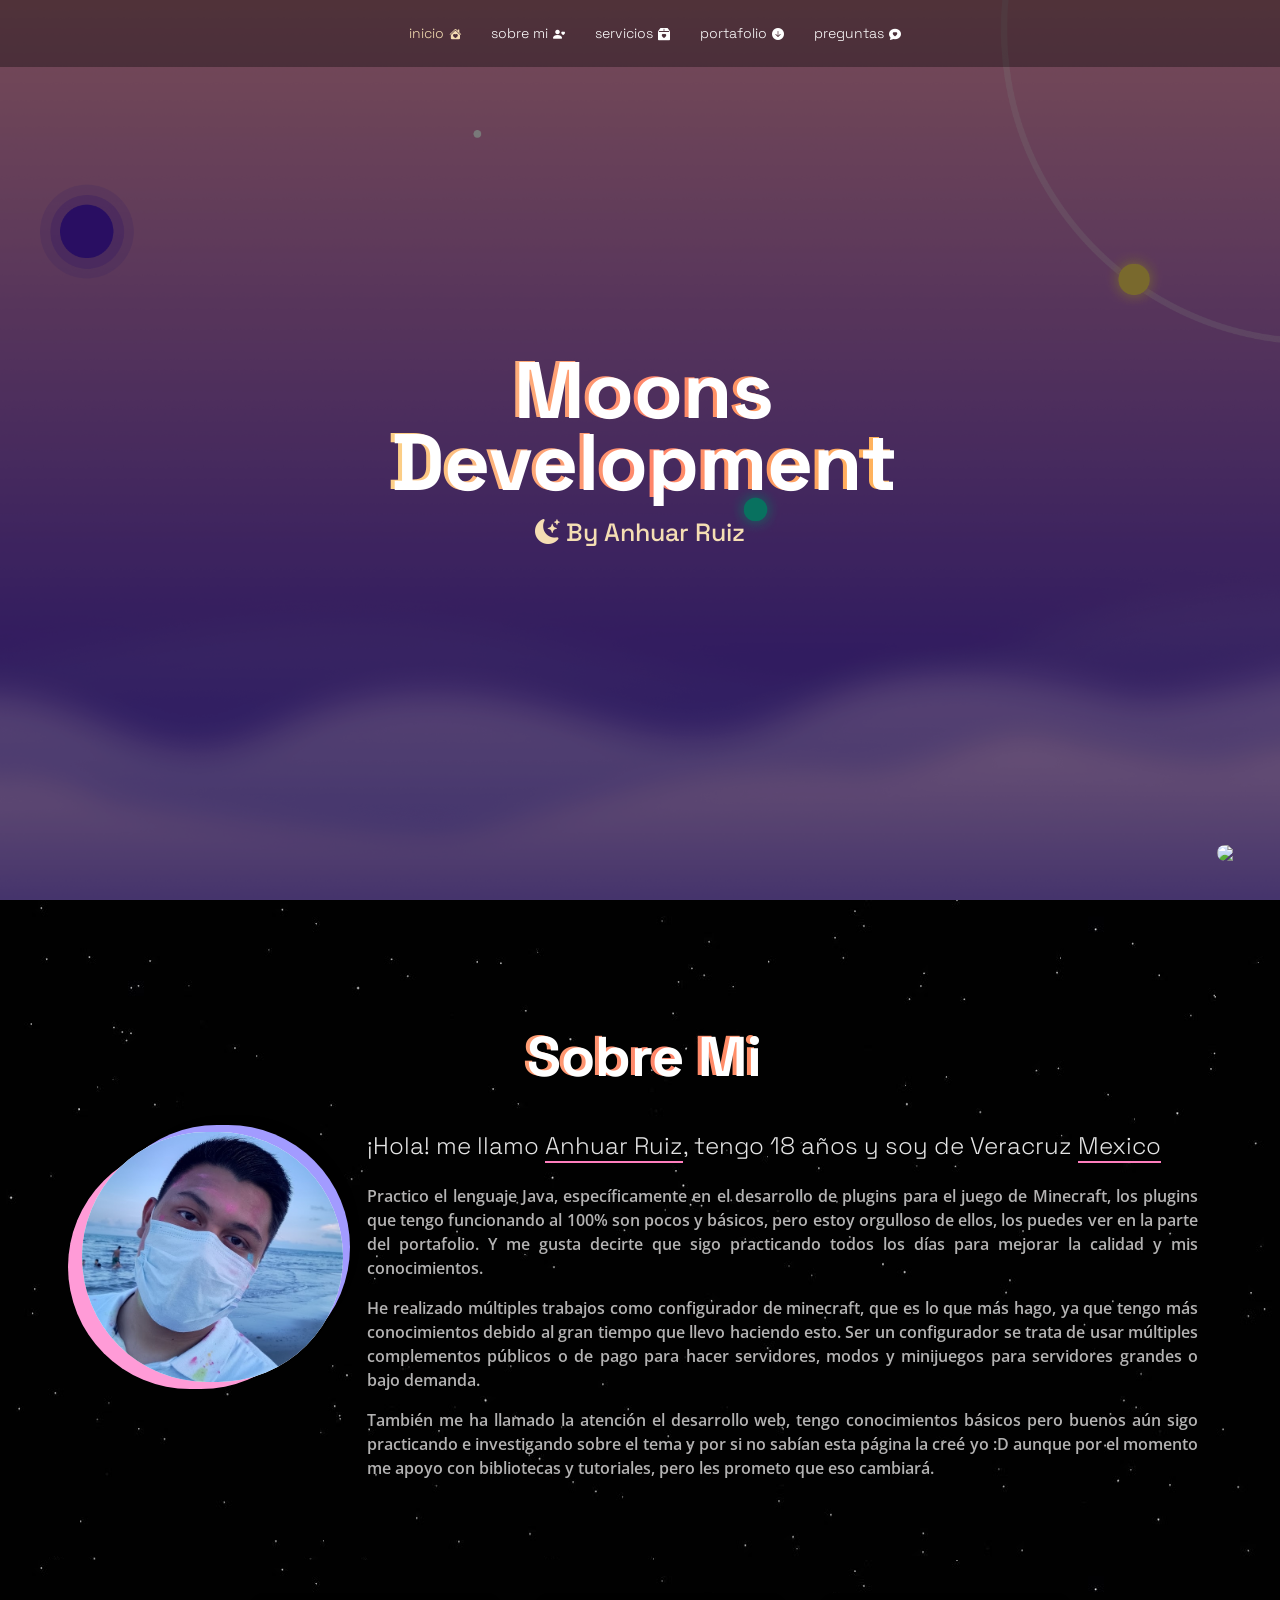
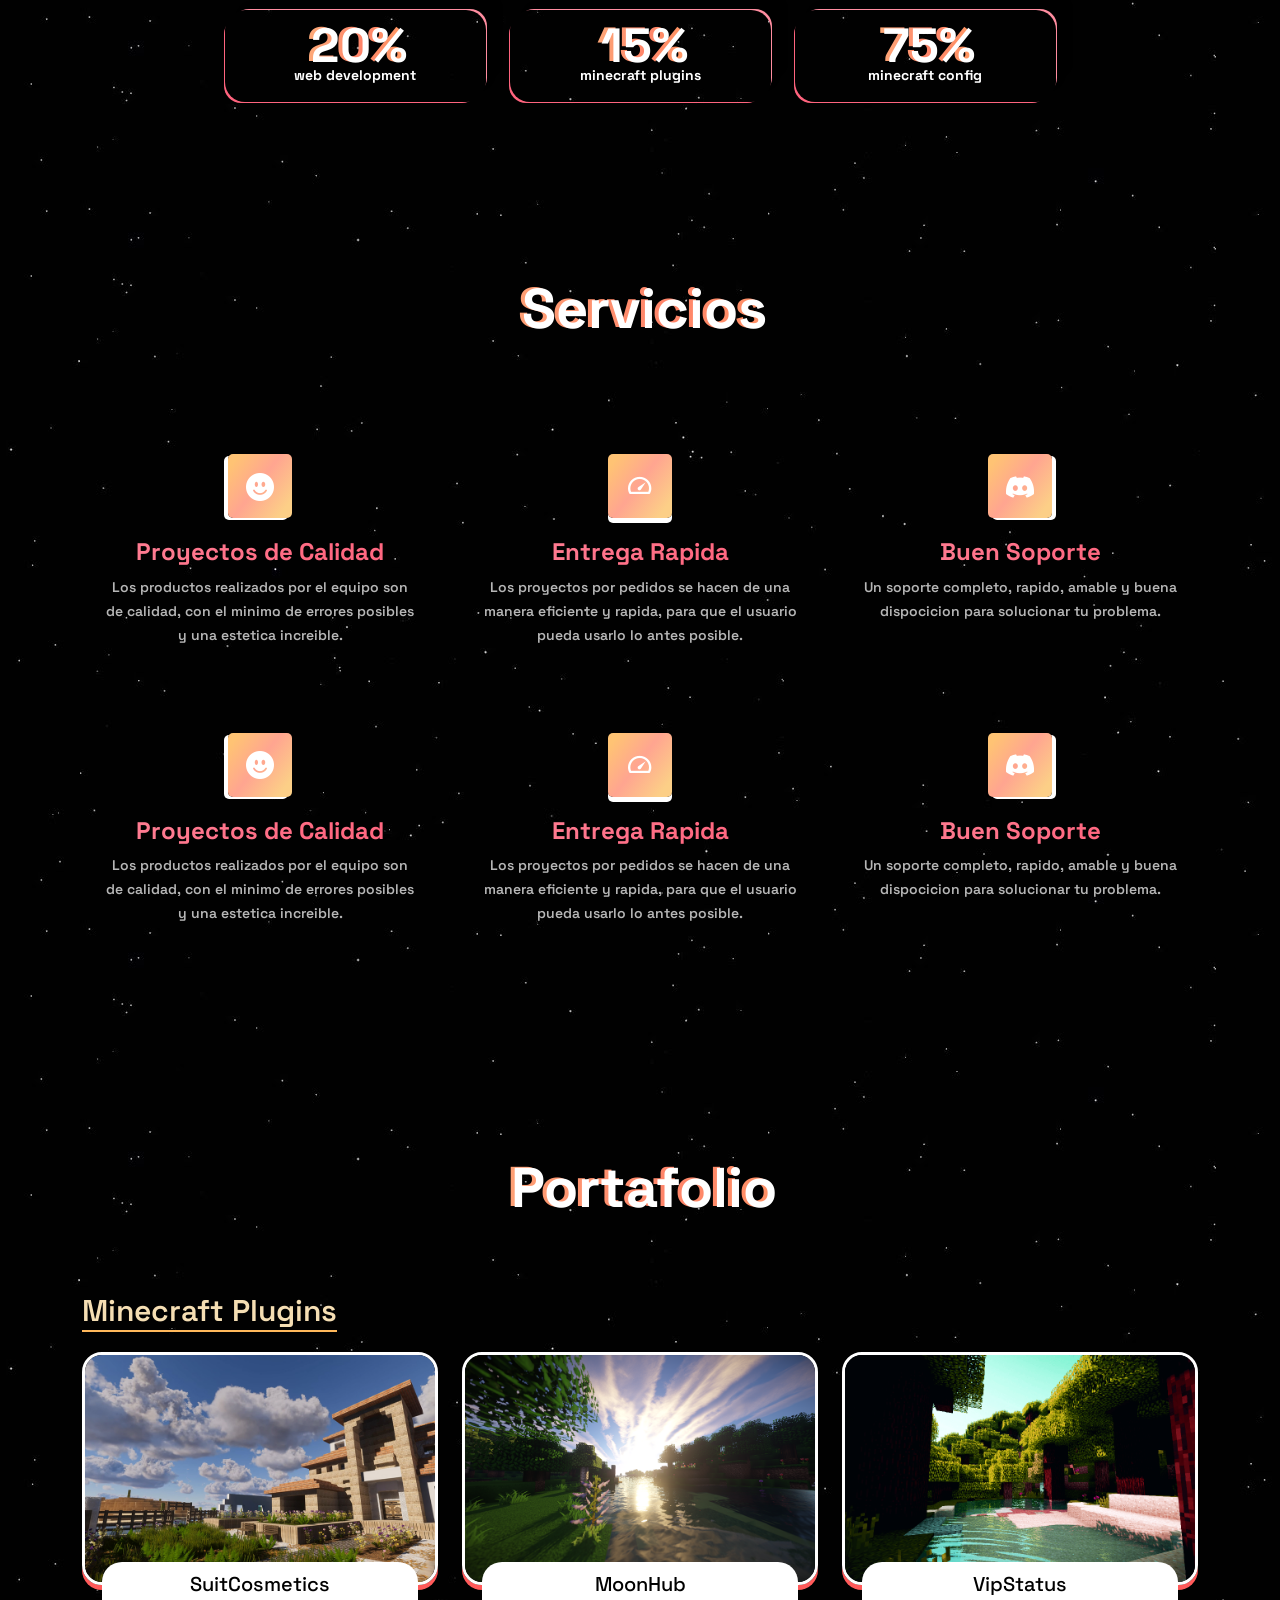
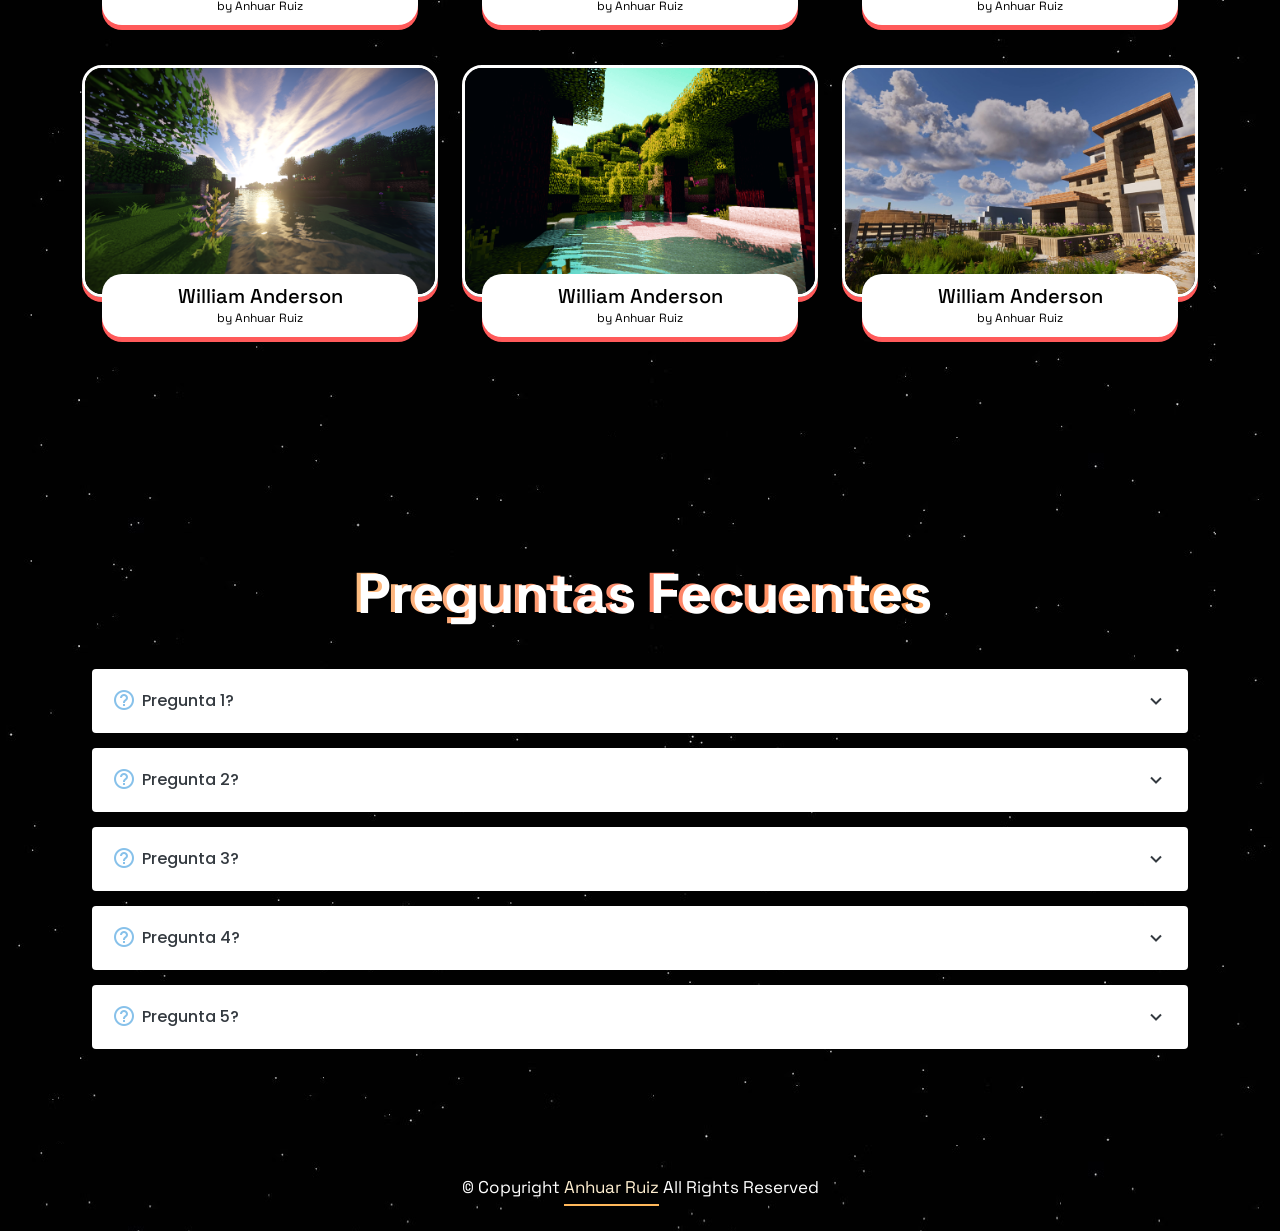
==== commit 0b8a3098: "Update - 6" ====
--- a/index.html
+++ b/index.html
@@ -27,7 +27,7 @@
   <link href="assets/vendor/swiper/swiper-bundle.min.css" rel="stylesheet">
 
   <!-- CSS File -->
-  <link href="assets/css/style.css" rel="stylesheet">
+  <link href="assets/css/index.css" rel="stylesheet">
 
 </head>
  
@@ -355,10 +355,10 @@
     </footer><!-- End  Footer -->
 
   </main><!-- End #main -->
-  
+   
 
   <div id="preloader"></div>
-  <a href="#" class="back-to-top d-flex align-items-center justify-content-center" data-aos="fade-down" ><img class="animated-gif" src="https://reygif.com/media/2/cohete-espacial-21068.gif"></a>
+  <a href="#" class="back-to-top d-flex align-items-center justify-content-center" data-aos="fade-up" ><img class="animated-gif" src="https://reygif.com/media/2/cohete-espacial-21068.gif"></a>
 
   <!-- Vendor JS Files -->
   <script src="assets/vendor/purecounter/purecounter_vanilla.js"></script>
--- a/assets/css/index.css
+++ b/assets/css/index.css
@@ -0,0 +1,989 @@
+/*--------------------------------------------------------------
+# General
+--------------------------------------------------------------*/
+body {
+  font-family: "Open Sans", sans-serif;
+  color: #444444;
+}
+
+a {
+  color: #2487ce;
+  text-decoration: none;
+}
+
+a:hover {
+  color: #469fdf;
+  text-decoration: none;
+}
+
+h1,
+h2,
+h3,
+h4,
+h5,
+h6 {
+  font-family: "Raleway", sans-serif;
+}
+
+/*--------------------------------------------------------------
+# Back to top button
+--------------------------------------------------------------*/
+.back-to-top {
+  position: fixed;
+  visibility: hidden;
+  opacity: 0;
+  right: 15px;
+  bottom: 15px;
+  z-index: 996;
+  width: 64px;
+  height: 64px; 
+  border-radius: 4px; 
+  transition: all 0.4s;
+}
+
+.back-to-top i {
+  font-size: 28px;
+  color: #fff;
+  line-height: 0;
+}
+
+.back-to-top:hover {
+  filter: grayscale(50%);
+}
+
+.back-to-top.active {
+  visibility: visible;
+  opacity: 1;
+}
+img.animated-gif{
+  width: 32px;
+  height: auto;
+  border-radius: 27px;
+}
+/*--------------------------------------------------------------
+# Preloader
+--------------------------------------------------------------*/
+#preloader {
+  position: fixed;
+  top: 0;
+  left: 0;
+  right: 0;
+  bottom: 0;
+  z-index: 9999;
+  overflow: hidden;
+  background: #fff;
+}
+
+#preloader:before {
+  content: "";
+  position: fixed;
+  top: calc(50% - 30px);
+  left: calc(50% - 30px);
+  border: 6px solid #2487ce;
+  border-top-color: #fff;
+  border-bottom-color: #fff;
+  border-radius: 50%;
+  width: 60px;
+  height: 60px;
+  -webkit-animation: animate-preloader 1s linear infinite;
+  animation: animate-preloader 1s linear infinite;
+}
+
+@-webkit-keyframes animate-preloader {
+  0% {
+    transform: rotate(0deg);
+  }
+
+  100% {
+    transform: rotate(360deg);
+  }
+}
+
+@keyframes animate-preloader {
+  0% {
+    transform: rotate(0deg);
+  }
+
+  100% {
+    transform: rotate(360deg);
+  }
+}
+
+/*--------------------------------------------------------------
+# Disable aos animation delay on mobile devices
+--------------------------------------------------------------*/
+@media screen and (max-width: 768px) {
+  [data-aos-delay] {
+    transition-delay: 0 !important;
+  }
+}
+
+/*--------------------------------------------------------------
+# Header
+--------------------------------------------------------------*/
+#header {
+  transition: all 0.5s;
+  z-index: 997;
+  padding: 13px;
+  background-color: rgba(0, 0, 0, 0.336);
+
+}
+#header.header-scrolled {
+  background-color: rgba(0, 0, 0, 0.862);
+}
+ 
+section {
+  padding: 80px 0;
+  overflow: hidden;
+  background: url(../img/bg.jpg);
+}
+::-webkit-scrollbar{
+  width: 5px;
+}
+::-webkit-scrollbar-track{
+  background: rgb(255, 255, 255);
+}
+::-webkit-scrollbar-thumb{
+  background-color: rgb(133,26,232);
+  background: linear-gradient(94.23deg,#fccf87 12.41%,#ff8469 52.55%,#ffb85b 89.95%);
+  border-radius: 5px;
+}
+/*--------------------------------------------------------------
+# Navigation Menu
+--------------------------------------------------------------*/
+/**
+* Desktop Navigation 
+*/
+.navbar {
+  padding: 0;
+}
+
+.navbar ul {
+  margin: 0;
+  padding: 0;
+  display: flex;
+  list-style: none;
+  align-items: center;
+}
+
+.navbar li {
+  position: relative;
+}
+
+.navbar a,
+.navbar a:focus {
+  display: flex;
+  align-items: center;
+  justify-content: space-between;
+  padding: 10px 0 10px 30px;
+  font-size: 14px;
+  font-weight: 200;
+  font-family: 'Space Grotesk', sans-serif;
+  color: #ffffff;
+  white-space: nowrap;
+  transition: 0.3s;
+}
+
+.navbar a i,
+.navbar a:focus i {
+  font-size: 12px;
+  line-height: 0;
+  margin-left: 5px;
+}
+
+.navbar a:hover,
+.navbar .active,
+.navbar .active:focus,
+.navbar li:hover>a {
+  color: wheat;
+}
+.navbar .dropdown ul {
+  display: block;
+  position: absolute;
+  left: 1px;
+  top: calc(100% + 30px);
+  margin-top: 13px;
+  padding: 10px 0;
+  z-index: 99;
+  background-color: rgba(0, 0, 0, 0.489);
+  opacity: 0;
+  visibility: hidden;
+  transition: 0.3s;
+  border-radius: 4px;
+}
+
+.navbar .dropdown ul li {
+  min-width: 130px;
+}
+
+.navbar .dropdown ul a {
+  padding: 10px 20px;
+  text-transform: none;
+}
+
+.navbar .dropdown ul a i {
+  font-size: 12px;
+}
+
+.navbar .dropdown ul a:hover,
+.navbar .dropdown ul .active:hover,
+.navbar .dropdown ul li:hover>a {
+  color: #2487ce;
+}
+
+.navbar .dropdown:hover>ul {
+  opacity: 1;
+  top: 100%;
+  visibility: visible;
+}
+
+.navbar .dropdown .dropdown ul {
+  top: 0;
+  left: calc(100% - 30px);
+  visibility: hidden;
+}
+
+.navbar .dropdown .dropdown:hover>ul {
+  opacity: 1;
+  top: 0;
+  left: 100%;
+  visibility: visible;
+}
+
+@media (max-width: 1366px) {
+  .navbar .dropdown .dropdown ul {
+    left: -90%;
+  }
+
+  .navbar .dropdown .dropdown:hover>ul {
+    left: -100%;
+  }
+}
+
+/**
+* Mobile Navigation 
+*/
+.mobile-nav-toggle {
+  color: #ffffff;
+  font-size: 30px;
+  cursor: pointer;
+  display: none;
+  line-height: 0;
+  transition: 0.5s;
+}
+
+.mobile-nav-toggle.bi-x {
+  color: #fff;
+}
+
+@media (max-width: 991px) {
+  .mobile-nav-toggle {
+    display: block;
+  }
+
+  .navbar ul {
+    display: none;
+  }
+}
+
+.navbar-mobile {
+  position: fixed;
+  overflow: hidden;
+  top: 0;
+  right: 0;
+  left: 0;
+  bottom: 0;
+  background-color: rgba(0, 0, 0, 0.336);
+  transition: 0.3s;
+  z-index: 999;
+}
+
+.navbar-mobile .mobile-nav-toggle {
+  position: absolute;
+  top: 15px;
+  right: 15px;
+}
+
+.navbar-mobile ul {
+  display: block;
+  position: absolute;
+  top: 55px;
+  right: 15px;
+  left: 15px;
+  padding: 10px 0;
+  background-color: rgba(0, 0, 0, 0.336);
+  border-radius: 20px;
+  overflow-y: auto;
+  transition: 0.3s;
+}
+
+.navbar-mobile a,
+.navbar-mobile a:focus {
+  padding: 10px 20px;
+  font-size: 15px;
+  color: white;
+}
+
+.navbar-mobile a:hover,
+.navbar-mobile .active,
+.navbar-mobile li:hover>a {
+  color: wheat;
+}
+
+.navbar-mobile .getstarted,
+.navbar-mobile .getstarted:focus {
+  margin: 15px;
+}
+
+.navbar-mobile .dropdown ul {
+  position: static;
+  display: none;
+  margin: 10px 20px;
+  padding: 10px 0;
+  z-index: 99;
+  opacity: 1;
+  border-radius: 20px;
+  visibility: visible;
+}
+
+.navbar-mobile .dropdown ul li {
+  min-width: 200px;
+}
+
+.navbar-mobile .dropdown ul a {
+  padding: 10px 20px;
+}
+
+.navbar-mobile .dropdown ul a i {
+  font-size: 12px;
+}
+
+.navbar-mobile .dropdown ul a:hover,
+.navbar-mobile .dropdown ul .active:hover,
+.navbar-mobile .dropdown ul li:hover>a {
+  color: #2487ce;
+}
+
+.navbar-mobile .dropdown>.dropdown-active {
+  display: block;
+}
+
+/*--------------------------------------------------------------
+# Hero Section
+--------------------------------------------------------------*/
+#hero {
+  width: 100%;
+  height: 100vh;
+  position: relative;
+  background: url("../img/3.png") top center;
+  background-size: cover;
+  position: relative;
+}
+
+#hero:before {
+  content: "";
+  background: rgba(0, 0, 0, 0.527);
+  position: absolute;
+  bottom: 0;
+  top: 0; 
+  left: 0;
+  right: 0;
+}
+
+#hero .container {
+  padding-top: 0;
+}
+
+#hero h1 {
+  margin: 0;
+  font-size: 80px;
+  font-weight: 700;
+  line-height: 72px;
+  background: linear-gradient(94.23deg,#fccf87 12.41%,#ff8469 52.55%,#ffb85b 89.95%);
+  -webkit-background-clip: text;
+  -webkit-text-fill-color: transparent;
+  font-family: 'Space Grotesk', sans-serif;
+  text-shadow: white 4px 1px;
+}
+
+#hero h2 {
+  color: wheat;
+  margin: 20px 0 0 0;
+  font-size: 25px;
+  font-family: 'Space Grotesk', sans-serif;
+}
+
+#hero .icon-boxes {
+  margin-top: 100px;
+}
+
+#hero .icon-box {
+  padding: 50px 30px;
+  position: relative;
+  overflow: hidden;
+  background: #fff;
+  box-shadow: 0 0 29px 0 rgba(18, 66, 101, 0.08);
+  transition: all 0.3s ease-in-out;
+  border-radius: 8px;
+  z-index: 1;
+
+
+  box-shadow: 0px 0px 25px 0 red;
+}
+
+#hero .icon-box .title {
+  font-weight: 700;
+  margin-bottom: 15px;
+  font-size: 18px;
+}
+
+#hero .icon-box .title a {
+  color: #124265;
+  transition: 0.3s;
+}
+
+#hero .icon-box .description {
+  font-size: 15px;
+  line-height: 28px;
+  margin-bottom: 0;
+}
+
+#hero .icon-box .icon {
+  margin-bottom: 20px;
+  padding-top: 10px;
+  display: inline-block;
+  transition: all 0.3s ease-in-out;
+  font-size: 36px;
+  line-height: 1;
+  color: #2487ce;
+}
+
+#hero .icon-box:hover {
+  transform: scale(1.08);
+}
+
+#hero .icon-box:hover .title a {
+  color: #2487ce;
+}
+
+@media (min-width: 1024px) {
+  #hero {
+    background-attachment: fixed;
+  }
+}
+
+@media (max-height: 800px) {
+  #hero {
+    background-attachment: fixed;
+  }
+}
+
+@media (max-width: 992px) {
+  #hero {
+    background-attachment: fixed;
+  }
+
+  #hero h1 {
+    font-size: 46px;
+    line-height: 36px;
+  }
+
+  #hero h2 {
+    font-size: 20px;
+    line-height: 24px;
+  }
+}
+/*--------------------------------------------------------------
+# About
+--------------------------------------------------------------*/
+
+.about .content {
+  font-size: 15px;
+}
+.about .content ul {
+  list-style: none;
+  padding: 0;
+}
+
+.about .content ul li {
+  padding-bottom: 10px;
+  padding-left: 28px;
+  position: relative;
+}
+
+.about .content ul i {
+  font-size: 24px;
+  color: #2487ce;
+  position: absolute;
+  left: 0;
+  top: -2px;
+}
+
+.about .content p:last-child {
+  margin-bottom: 0;
+}
+.about h1{
+  margin: 40px;
+  font-size: 56px;
+  font-weight: 700;
+  line-height: 72px;
+  background: linear-gradient(94.23deg,#fccf87 12.41%,#ff8469 52.55%,#ffb85b 89.95%);
+  -webkit-background-clip: text;
+  -webkit-text-fill-color: transparent;
+  font-family: 'Space Grotesk', sans-serif;
+  text-shadow: white 4px 1px;
+  text-align: center;
+}
+.about .content h3 {
+  font-weight: 200;
+  font-size: 24px;
+  font-family: 'Space Grotesk', sans-serif;
+  color: #e4e4e4;
+  padding-bottom: 15px;
+}
+.about .content h3 span{
+  border-bottom: 2px solid #ff7ebe;
+}
+.about p{
+  color: rgb(179, 178, 178);
+  font-size: 16px;
+  text-align: justify;
+  font-weight: 600;
+}
+.about .member {
+  margin-bottom: 20px;
+  overflow: hidden; 
+  text-align: center;
+  border-radius: 180px;
+  background: #fff;
+  box-shadow: 10px -10px 0 -3px rgb(162, 155, 255), 10px -10px black, -17px 10px 0 -3px rgb(255, 155, 215), 20px -20px 0 -3px black;
+}
+
+.about .member .member-img {
+  position: relative;
+  overflow: hidden;
+}
+@media (max-width: 992px) {
+  .about h1 {
+    font-size: 38px;
+    line-height: 36px;
+  }
+
+  .about h2 {
+    font-size: 18px;
+    line-height: 24px;
+  }
+}
+
+/*--------------------------------------------------------------
+# Counts
+--------------------------------------------------------------*/
+.counts {
+  padding: 50px 0;
+}
+
+.counts .count-box {
+  width: 100%;
+  text-align: center;
+  border-radius: 20px;
+  box-shadow: 4px -4px 0 -3px rgb(255, 141, 160), 10px -10px black, -4px 4px 0 -3px rgb(255, 100, 126), 20px -20px 0 -3px black;
+}
+
+.counts .count-box span {
+  font-size: 48px;
+  padding-top: 15px;
+  line-height: 40px;
+  display: block;
+  font-weight: 1000; 
+  background: linear-gradient(94.23deg,#fccf87 12.41%,#ff8469 52.55%,#ffb85b 89.95%);
+  -webkit-background-clip: text;
+  -webkit-text-fill-color: transparent;
+  font-family: 'Space Grotesk', sans-serif;
+  text-shadow: white 4px 1px;
+  text-align: center;
+}
+
+.counts .count-box p {
+  font-family: 'Space Grotesk', sans-serif;
+  font-weight: 700;
+  font-size: 14px;
+  color: #ffffff;
+}
+/*--------------------------------------------------------------
+# Services
+--------------------------------------------------------------*/
+/* 
+1
+*/
+.services .icon-box1 {
+  text-align: center;
+  padding: 20px 20px;
+  transition: all ease-in-out 0.3s;
+  border-radius: 20px;
+}
+
+.services .icon-box1 .icon1 {
+  margin: 0 auto;
+  width: 64px;
+  height: 64px;
+  background: linear-gradient(307deg,#fccf87 12.41%,#ffa590 52.55%,#ffc374 89.95%);
+  box-shadow: white -4px 2px;
+  border-radius: 5px;
+  transition: all 0.3s ease-out 0s;
+  display: flex;
+  align-items: center;
+  justify-content: center;
+  margin-bottom: 20px;
+  transform-style: preserve-3d;
+}
+
+.services .icon-box1 .icon1 i {
+  color: #fff;
+  font-size: 28px;
+}
+.services .icon-box1 h4 {
+  font-family: 'Space Grotesk', sans-serif;
+  font-weight: 900;
+  font-size: 24px;
+  background: -webkit-linear-gradient(329deg, rgb(255, 123, 145) 20%, rgb(255, 104, 129) 70%);
+  -webkit-background-clip: text;
+  background-clip: text;
+  -webkit-text-fill-color: transparent;
+  
+}
+
+.services .icon-box1 p {
+  font-family: 'Space Grotesk', sans-serif;
+  line-height: 24px;
+  font-size: 14px;
+  color: rgb(182, 182, 182);
+  font-weight: 600;
+}
+/* 
+2
+*/
+.services .icon-box2 {
+  text-align: center;
+  padding: 20px 20px;
+  transition: all ease-in-out 0.3s;
+  border-radius: 20px;
+  padding-bottom: 50px;
+}
+
+.services .icon-box2 .icon2 {
+  margin: 0 auto;
+  width: 64px;
+  height: 64px;
+  background: linear-gradient(307deg,#fccf87 12.41%,#ffa590 52.55%,#ffc374 89.95%);
+  box-shadow: white 0 5px;
+  border-radius: 5px;
+  transition: all 0.3s ease-out 0s;
+  display: flex;
+  align-items: center;
+  justify-content: center;
+  margin-bottom: 20px;
+  transform-style: preserve-3d;
+}
+
+.services .icon-box2 .icon2 i {
+  color: #fff;
+  font-size: 28px;
+}
+.services .icon-box2 h4 {
+  font-family: 'Space Grotesk', sans-serif;
+  font-weight: 900;
+  font-size: 24px;
+  background: -webkit-linear-gradient(329deg, rgb(255, 123, 145) 20%, rgb(255, 104, 129) 70%);
+  -webkit-background-clip: text;
+  background-clip: text;
+  -webkit-text-fill-color: transparent;
+}
+
+.services .icon-box2 p {
+  font-family: 'Space Grotesk', sans-serif;
+  line-height: 24px;
+  font-size: 14px;
+  color: rgb(182, 182, 182);
+  font-weight: 600;
+}
+/* 
+3
+*/
+.services .icon-box3 {
+  text-align: center;
+  padding: 20px 20px;
+  transition: all ease-in-out 0.3s;
+  border-radius: 20px;
+  padding-bottom: 50px;
+}
+
+.services .icon-box3 .icon3 {
+  margin: 0 auto;
+  width: 64px;
+  height: 64px;
+  background: linear-gradient(307deg,#fccf87 12.41%,#ffa590 52.55%,#ffc374 89.95%);
+  box-shadow: white 4px 2px;
+  border-radius: 5px;
+  transition: all 0.3s ease-out 0s; 
+  display: flex;
+  align-items: center;
+  justify-content: center;
+  margin-bottom: 20px;
+  transform-style: preserve-3d;
+}
+
+.services .icon-box3 .icon3 i {
+  color: #fff;
+  font-size: 28px;
+}
+.services .icon-box3 h4 {
+  font-family: 'Space Grotesk', sans-serif;
+  font-weight: 900;
+  font-size: 24px;
+  background: -webkit-linear-gradient(329deg, rgb(255, 123, 145) 20%, rgb(255, 104, 129) 70%);
+  -webkit-background-clip: text;
+  background-clip: text;
+  -webkit-text-fill-color: transparent;
+}
+
+.services .icon-box3 p {
+  font-family: 'Space Grotesk', sans-serif;
+  line-height: 24px;
+  font-size: 14px;
+  color: rgb(182, 182, 182);
+  font-weight: 600;
+}
+.services h1{
+  margin: 40px;
+  font-size: 56px;
+  font-weight: 700;
+  line-height: 72px;
+  background: linear-gradient(94.23deg,#fccf87 12.41%,#ff8469 52.55%,#ffb85b 89.95%);
+  -webkit-background-clip: text;
+  -webkit-text-fill-color: transparent;
+  font-family: 'Space Grotesk', sans-serif;
+  text-shadow: rgb(255, 255, 255) 4px 1px;
+  text-align: center;
+  padding-bottom: 50px;
+  
+}
+
+/*--------------------------------------------------------------
+# Chefs
+--------------------------------------------------------------*/
+.portfolio {
+  padding: 60px 0;
+  position: relative;
+}
+
+.portfolio .container {
+  position: relative;
+  z-index: 10;
+}
+
+.portfolio .item {
+  text-align: center;
+  margin-bottom: 80px;
+  position: relative;
+  transition: 0.4s;
+}
+.portfolio .pic:hover{
+  filter: grayscale(60%);
+  transform: scale(0.9);
+  transition: all ease-in-out 0.3s;
+  border-style: solid;
+  border-color: white;
+  
+}
+.portfolio .item:hover{
+  transform: scale(0.9);
+  transition: all ease-in-out 0.3s;
+}
+
+.portfolio .item .pic {
+  overflow: hidden;
+  border-radius: 20px;
+  border-style: solid;
+  border-color: white;
+  box-shadow: rgb(255, 90, 90) 0 5px;
+}
+
+.portfolio .item .item-info {
+  position: absolute;
+  bottom: -40px;
+  left: 20px;
+  right: 20px;
+  background: rgb(255, 255, 255);
+  padding: 10px 0;
+  color: #000000;
+  overflow: hidden;
+  transition: max-height 0.5s ease-in-out;
+  border-radius: 20px;
+  
+  box-shadow: rgb(255, 90, 90) 0 5px;
+  font-family: 'Space Grotesk', sans-serif;
+}
+
+.portfolio .item h4 {
+  font-weight: 500;
+  margin-bottom: 1px;
+  font-size: 20px;
+  color: #000000;
+  position: relative;
+  font-family: 'Space Grotesk', sans-serif;
+}
+
+.portfolio .item span {
+  display: block;
+  font-size: 12px;
+  color: black;
+}
+.portfolio h1{
+  margin: 20px;
+  font-size: 56px;
+  font-weight: 700;
+  line-height: 72px;
+  background: linear-gradient(94.23deg,#fccf87 12.41%,#ff8469 52.55%,#ffb85b 89.95%);
+  -webkit-background-clip: text;
+  -webkit-text-fill-color: transparent;
+  font-family: 'Space Grotesk', sans-serif;
+  text-shadow: rgb(255, 255, 255) 4px 1px;
+  text-align: center;
+  padding-bottom: 50px;
+  
+}
+.portfolio h2{
+  font-weight: 600;
+  font-family: 'Space Grotesk', sans-serif;
+  text-align: left;
+  font-size: 30px;
+  padding-bottom: 15px;
+  color: wheat;
+  animation: 
+    typing 3.5s steps(40, end),
+    blink-caret .75s step-end infinite;
+}
+.portfolio h2 span{
+  border-bottom: 2px solid #ffb85b;
+}
+@media (max-width: 992px) {
+  .portfolio .item {
+    margin-bottom: 110px;
+  }
+}
+
+/*--------------------------------------------------------------
+# Frequently Asked Questions
+--------------------------------------------------------------*/
+.faq .faq-list {
+  padding: 0 10px;
+}
+
+.faq .faq-list ul {
+  padding: 0;
+  list-style: none;
+}
+
+.faq .faq-list li+li {
+  margin-top: 15px;
+}
+
+.faq .faq-list li {
+  padding: 20px;
+  background: #fff;
+  border-radius: 4px;
+  position: relative;
+}
+
+.faq .faq-list a {
+  display: block;
+  position: relative;
+  font-family: "Poppins", sans-serif;
+  font-size: 16px;
+  line-height: 24px;
+  font-weight: 500;
+  padding: 0 30px;
+  outline: none;
+  cursor: pointer;
+}
+
+.faq .faq-list .icon-help {
+  font-size: 24px;
+  position: absolute;
+  right: 0;
+  left: 20px;
+  color: #87c1ea;
+}
+
+.faq .faq-list .icon-show,
+.faq .faq-list .icon-close {
+  font-size: 24px;
+  position: absolute;
+  right: 0;
+  top: 0;
+}
+
+.faq .faq-list p {
+  margin-bottom: 0;
+  padding: 10px 0 0 0;
+  text-align: justify;
+}
+
+.faq .faq-list .icon-show {
+  display: none;
+}
+
+.faq .faq-list a.collapsed {
+  color: #343a40;
+}
+
+.faq .faq-list a.collapsed:hover {
+  color: #2487ce;
+}
+
+.faq .faq-list a.collapsed .icon-show {
+  display: inline-block;
+}
+
+.faq .faq-list a.collapsed .icon-close {
+  display: none;
+}
+.faq h1{
+  margin: 40px;
+  font-size: 56px;
+  font-weight: 700;
+  line-height: 72px;
+  background: linear-gradient(94.23deg,#fccf87 12.41%,#ff8469 52.55%,#ffb85b 89.95%);
+  -webkit-background-clip: text;
+  -webkit-text-fill-color: transparent;
+  font-family: 'Space Grotesk', sans-serif;
+  text-shadow: white 4px 1px;
+  text-align: center;
+
+@media (max-width: 1200px) {
+  .faq .faq-list {
+    padding: 0;
+  }
+}
+}
+/*--------------------------------------------------------------
+# Footer
+--------------------------------------------------------------*/
+#footer {
+  padding: 0 0 30px 0;
+  font-size: 14px;
+  background: url(../img/bg.jpg);
+}
+#footer .copyright {
+  text-align: center;
+  padding-top: 30px;
+  font-size: 17px;
+  font-weight: 10px;
+  font-family: 'Space Grotesk', sans-serif;
+  color: white;
+}
+#footer .copyright span {
+  color: rgb(255, 239, 209);
+  border-bottom: 2px solid #ffb85b;
+  padding-bottom: 6px;
+}
